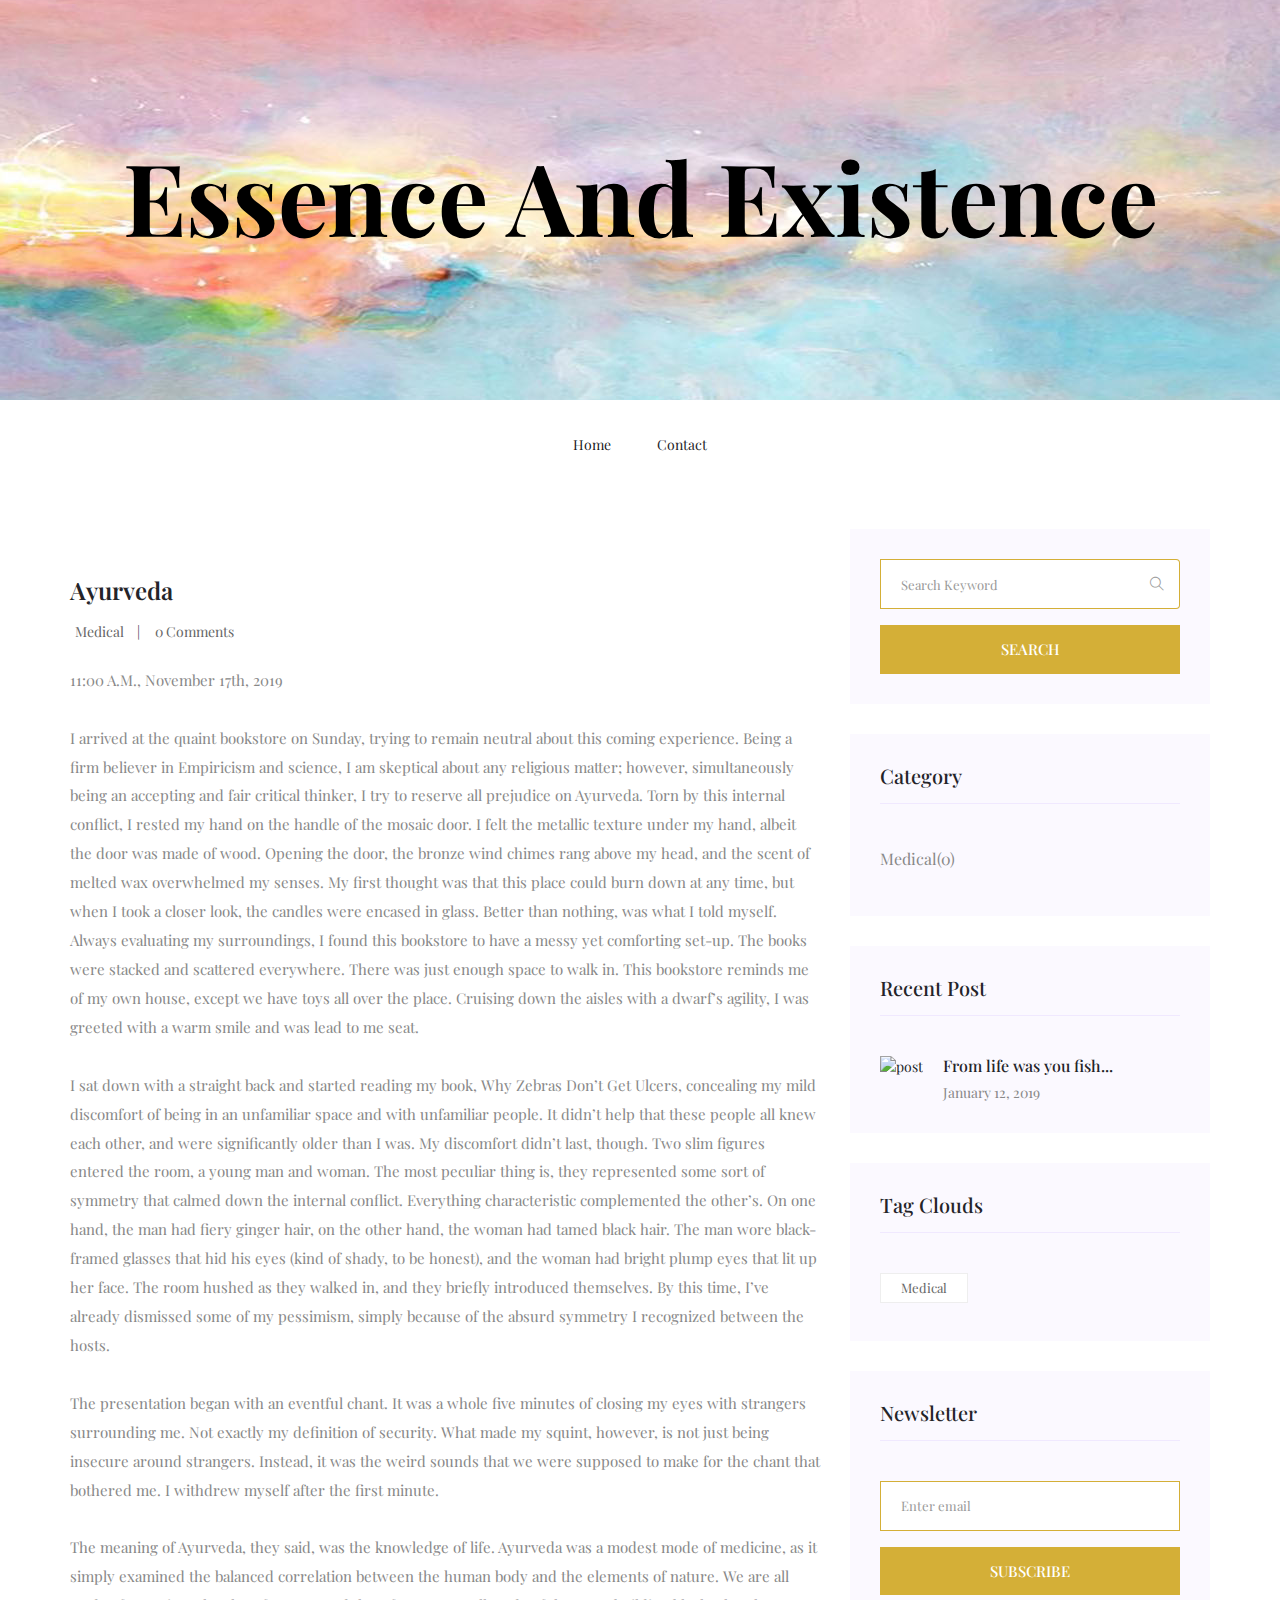
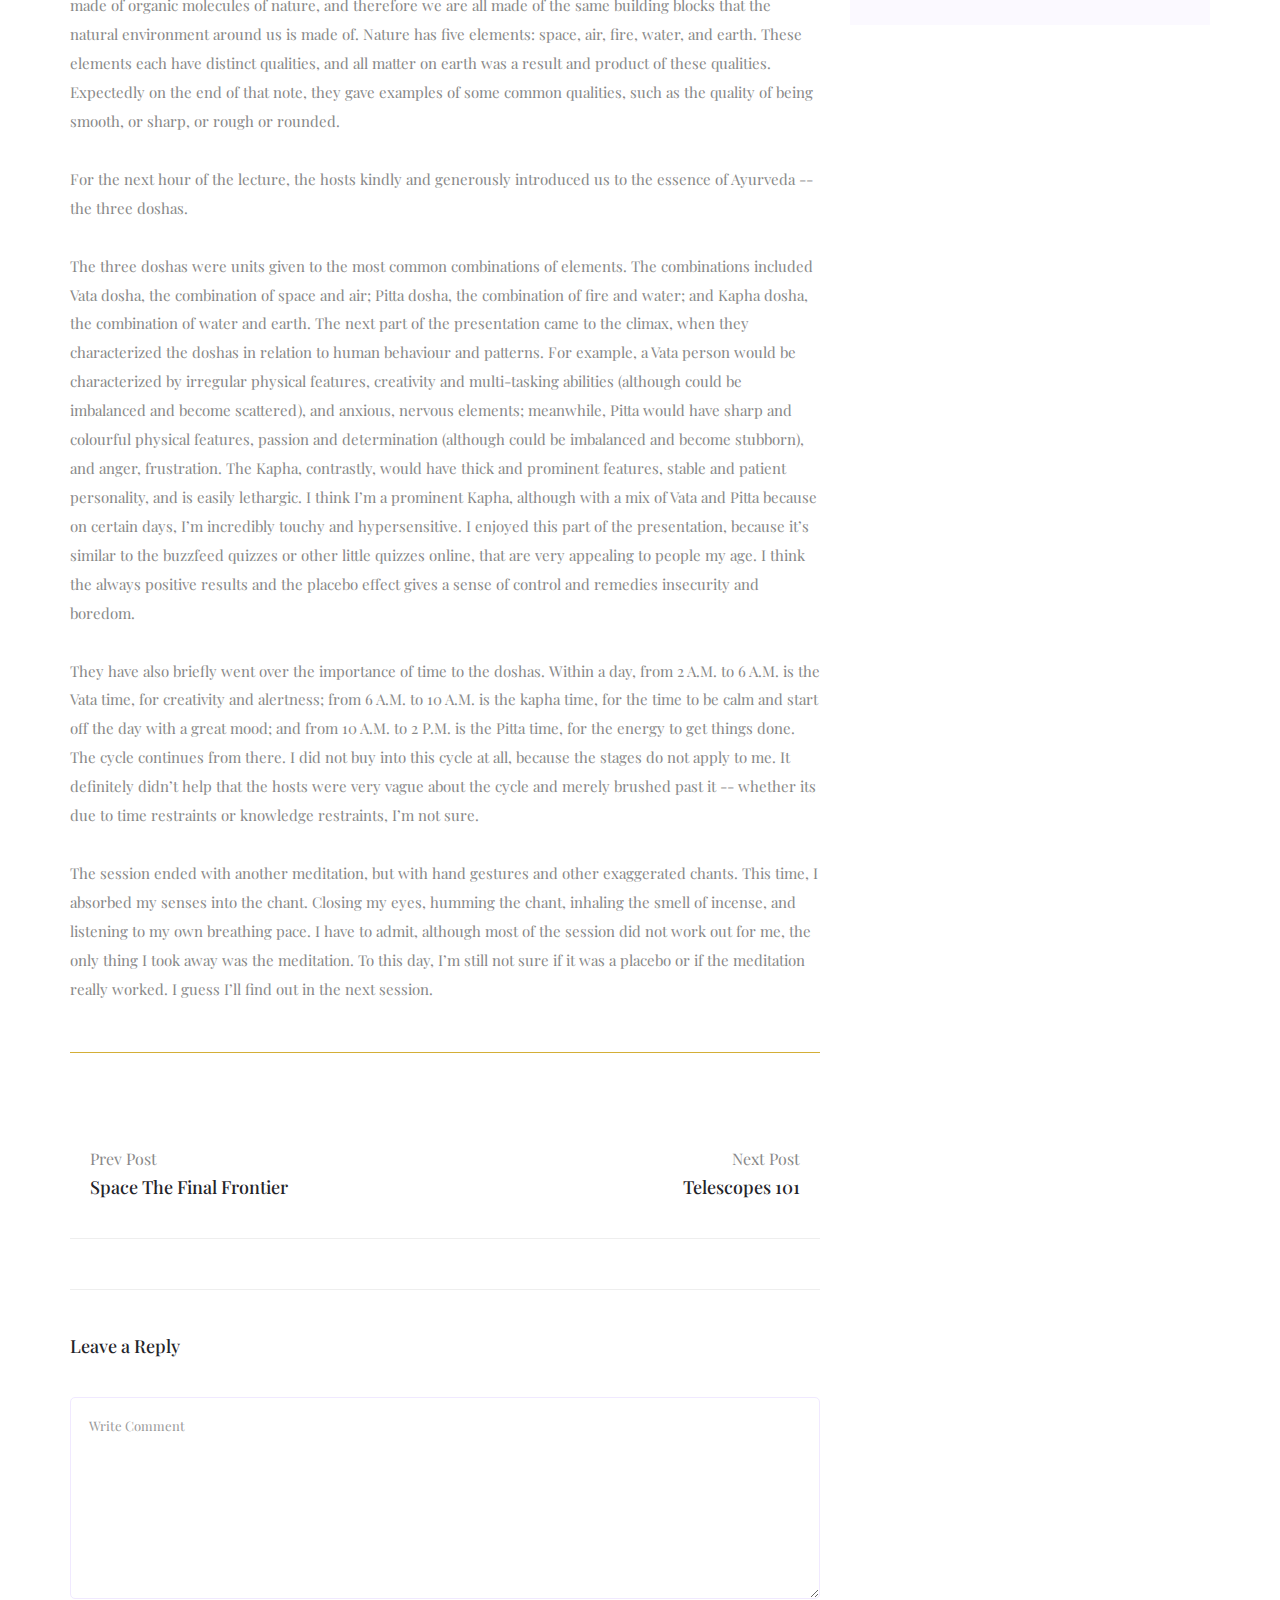
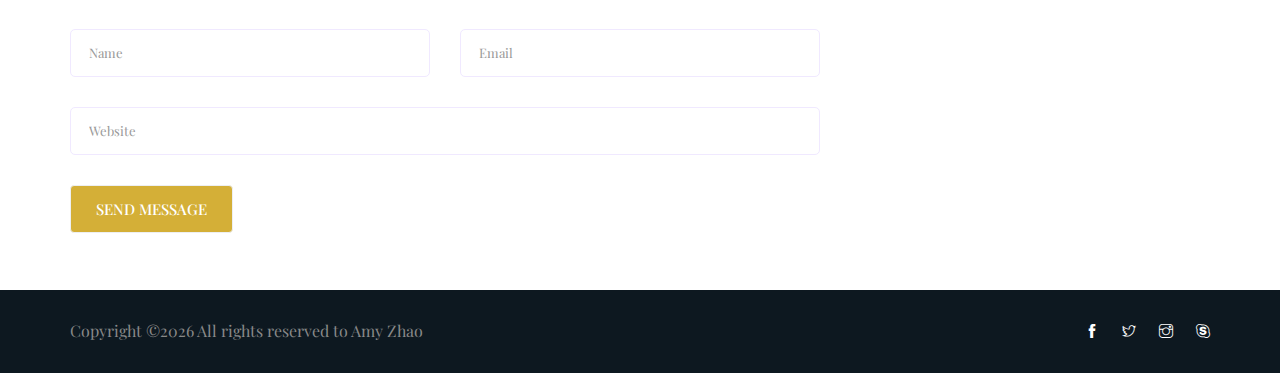
==== Ayurveda.html @ 71b51faa "first commit" ====
<!doctype html>
<html lang="en">

<head>
    <!-- Required meta tags -->
    <meta charset="utf-8">
    <meta name="viewport" content="width=device-width, initial-scale=1, shrink-to-fit=no">
    <title>medical</title>
    <link rel="icon" href="img/favicon.png">
    <!-- Bootstrap CSS -->
    <link rel="stylesheet" href="css/bootstrap.min.css">
    <!-- animate CSS -->
    <link rel="stylesheet" href="css/animate.css">
    <!-- owl carousel CSS -->
    <link rel="stylesheet" href="css/owl.carousel.min.css">
    <!-- themify CSS -->
    <link rel="stylesheet" href="css/themify-icons.css">
    <!-- flaticon CSS -->
    <link rel="stylesheet" href="css/flaticon.css">
    <!-- magnific popup CSS -->
    <link rel="stylesheet" href="css/magnific-popup.css">
    <!-- nice select CSS -->
    <link rel="stylesheet" href="css/nice-select.css">
    <!-- swiper CSS -->
    <link rel="stylesheet" href="css/slick.css">
    <!-- style CSS -->
    <link rel="stylesheet" href="css/style.css">
</head>

<body>


    <!-- breadcrumb start-->
    <section class="breadcrumb_part breadcrumb_bg">
        <div class="container">
            <div class="row">
                <div class="col-lg-12">
                    <div class="breadcrumb_iner">
                        <div class="breadcrumb_iner_item">
                            <h2>Essence and Existence</h2>
                        </div>
                    </div>
                </div>
            </div>
        </div>
    </section>
    <!-- breadcrumb start-->



    <!--::header part start::-->
    <header class="main_menu">
        <div class="container">
            <div class="row align-items-center">
                <div class="col-lg-12">
                    <nav class="navbar navbar-expand-lg navbar-light">


                        <div class="collapse navbar-collapse main-menu-item justify-content-left"
                            id="navbarSupportedContent">

                            <ul class="navbar-nav align-items-center">
                                <li class="nav-item active">
                                    <a class="nav-link" href="index.html">Home</a>
                                </li>


                                <li class="nav-item">
                                    <a class="nav-link" href="contact.html">Contact</a>
                                </li>
                            </ul>
                        </div>

                    </nav>
                </div>
            </div>
        </div>
    </header>
    <!-- Header part end-->

    <!-- breadcrumb start-->
   <!--================Blog Area =================-->
   <section class="blog_area single-post-area section_padding">
      <div class="container">
         <div class="row">
            <div class="col-lg-8 posts-list">
               <div class="single-post">
                  <div class="feature-img">
                     <img class="img-fluid" src="blog1.jpg" alt="">
                  </div>
                  <div class="blog_details">
                     <h2>Ayurveda
                     </h2>
                     <ul class="blog-info-link mt-3 mb-4">
                        <li><a href="#"><i class="far fa-user"></i> Medical </a></li>
                        <li><a href="#"><i class="far fa-comments"></i> 0 Comments</a></li>
                     </ul>
                     <p class="excert">
                       11:00 A.M., November 17th, 2019 <br> <br>

 I arrived at the quaint bookstore on Sunday, trying to remain neutral about this coming experience. Being a firm believer in Empiricism and science, I am skeptical about any religious matter; however, simultaneously being an accepting and fair critical thinker, I try to reserve all prejudice on Ayurveda. Torn by this internal conflict, I rested my hand on the handle of the mosaic door. I felt the metallic texture under my hand, albeit the door was made of wood. Opening the door, the bronze wind chimes rang above my head, and the scent of melted wax overwhelmed my senses. My first thought was that this place could burn down at any time, but when I took a closer look, the candles were encased in glass. Better than nothing, was what I told myself. Always evaluating my surroundings, I found this bookstore to have a messy yet comforting set-up. The books were stacked and scattered everywhere. There was just enough space to walk in. This bookstore reminds me of my own house, except we have toys all over the place. Cruising down the aisles with a dwarf’s agility, I was greeted with a warm smile and was lead to me seat. <br><br>


 I sat down with a straight back and started reading my book, Why Zebras Don’t Get Ulcers, concealing my mild discomfort of being in an unfamiliar space and with unfamiliar people. It didn’t help that these people all knew each other, and were significantly older than I was. My discomfort didn’t last, though. Two slim figures entered the room, a young man and woman. The most peculiar thing is, they represented some sort of symmetry that calmed down the internal conflict. Everything characteristic complemented the other’s. On one hand, the man had fiery ginger hair, on the other hand, the woman had tamed black hair. The man wore black-framed glasses that hid his eyes (kind of shady, to be honest), and the woman had bright plump eyes that lit up her face. The room hushed as they walked in, and they briefly introduced themselves. By this time, I’ve already dismissed some of my pessimism, simply because of the absurd symmetry I recognized between the hosts. <br><br>

 The presentation began with an eventful chant. It was a whole five minutes of closing my eyes with strangers surrounding me. Not exactly my definition of security. What made my squint, however, is not just being insecure around strangers. Instead, it was the weird sounds that we were supposed to make for the chant that bothered me. I withdrew myself after the first minute. <br><br>





 The meaning of Ayurveda, they said, was the knowledge of life. Ayurveda was a modest mode of medicine, as it simply examined the balanced correlation between the human body and the elements of nature. We are all made of organic molecules of nature, and therefore we are all made of the same building blocks that the natural environment around us is made of. Nature has five elements: space, air, fire, water, and earth. These elements each have distinct qualities, and all matter on earth was a result and product of these qualities. Expectedly on the end of that note, they gave examples of some common qualities, such as the quality of being smooth, or sharp, or rough or rounded. <br><br>

 For the next hour of the lecture, the hosts kindly and generously introduced us to the essence of Ayurveda -- the three doshas. <br><br>

 The three doshas were units given to the most common combinations of elements. The combinations included Vata dosha, the combination of space and air; Pitta dosha, the combination of fire and water; and Kapha dosha, the combination of water and earth. The next part of the presentation came to the climax, when they characterized the doshas in relation to human behaviour and patterns. For example, a Vata person would be characterized by irregular physical features, creativity and multi-tasking abilities (although could be imbalanced and become scattered), and anxious, nervous elements; meanwhile, Pitta would have sharp and colourful physical features, passion and determination (although could be imbalanced and become stubborn), and anger, frustration. The Kapha, contrastly, would have thick and prominent features, stable and patient personality, and is easily lethargic. I think I’m a prominent Kapha, although with a mix of Vata and Pitta because on certain days, I’m incredibly touchy and hypersensitive. I enjoyed this part of the presentation, because it’s similar to the buzzfeed quizzes or other little quizzes online, that are very appealing to people my age. I think the always positive results and the placebo effect gives a sense of control and remedies insecurity and boredom. <br><br>

 They have also briefly went over the importance of time to the doshas. Within a day, from 2 A.M. to 6 A.M. is the Vata time, for creativity and alertness; from 6 A.M. to 10 A.M. is the kapha time, for the time to be calm and start off the day with a great mood; and from 10 A.M. to 2 P.M. is the Pitta time, for the energy to get things done. The cycle continues from there. I did not buy into this cycle at all, because the stages do not apply to me. It definitely didn’t help that the hosts were very vague about the cycle and merely brushed past it -- whether its due to time restraints or knowledge restraints, I’m not sure. <br><br>

 The session ended with another meditation, but with hand gestures and other exaggerated chants. This time, I absorbed my senses into the chant. Closing my eyes, humming the chant, inhaling the smell of incense, and listening to my own breathing pace. I have to admit, although most of the session did not work out for me, the only thing I took away was the meditation. To this day, I’m still not sure if it was a placebo or if the meditation really worked. I guess I’ll find out in the next session. <br><br>



                     </p>

                  </div>
               </div>
               <div class="navigation-top">
                  <div class="d-sm-flex justify-content-between text-center">

                     <div class="col-sm-4 text-center my-2 my-sm-0">
                        <!-- <p class="comment-count"><span class="align-middle"><i class="far fa-comment"></i></span> 0 Comments</p> -->
                     </div>
                     <ul class="social-icons">
                        <li><a href="#"><i class="fab fa-facebook-f"></i></a></li>
                        <li><a href="#"><i class="fab fa-twitter"></i></a></li>
                        <li><a href="#"><i class="fab fa-dribbble"></i></a></li>
                        <li><a href="#"><i class="fab fa-behance"></i></a></li>
                     </ul>
                  </div>
                  <div class="navigation-area">
                     <div class="row">
                        <div
                           class="col-lg-6 col-md-6 col-12 nav-left flex-row d-flex justify-content-start align-items-center">
                           <div class="thumb">
                              <a href="#">
                                 <img class="img-fluid" src="img/post/preview.png" alt="">
                              </a>
                           </div>
                           <div class="arrow">
                              <a href="#">
                                 <span class="lnr text-white ti-arrow-left"></span>
                              </a>
                           </div>
                           <div class="detials">
                              <p>Prev Post</p>
                              <a href="#">
                                 <h4>Space The Final Frontier</h4>
                              </a>
                           </div>
                        </div>
                        <div
                           class="col-lg-6 col-md-6 col-12 nav-right flex-row d-flex justify-content-end align-items-center">
                           <div class="detials">
                              <p>Next Post</p>
                              <a href="#">
                                 <h4>Telescopes 101</h4>
                              </a>
                           </div>
                           <div class="arrow">
                              <a href="#">
                                 <span class="lnr text-white ti-arrow-right"></span>
                              </a>
                           </div>
                           <div class="thumb">
                              <a href="#">
                                 <img class="img-fluid" src="img/post/next.png" alt="">
                              </a>
                           </div>
                        </div>
                     </div>
                  </div>
               </div>


               <div class="comment-form">
                  <h4>Leave a Reply</h4>
                  <form class="form-contact comment_form" action="#" id="commentForm">
                     <div class="row">
                        <div class="col-12">
                           <div class="form-group">
                              <textarea class="form-control w-100" name="comment" id="comment" cols="30" rows="9"
                                 placeholder="Write Comment"></textarea>
                           </div>
                        </div>
                        <div class="col-sm-6">
                           <div class="form-group">
                              <input class="form-control" name="name" id="name" type="text" placeholder="Name">
                           </div>
                        </div>
                        <div class="col-sm-6">
                           <div class="form-group">
                              <input class="form-control" name="email" id="email" type="email" placeholder="Email">
                           </div>
                        </div>
                        <div class="col-12">
                           <div class="form-group">
                              <input class="form-control" name="website" id="website" type="text" placeholder="Website">
                           </div>
                        </div>
                     </div>
                     <div class="form-group">
                        <button type="submit" class="button btn_1 button-contactForm">Send Message</button>
                     </div>
                  </form>
               </div>
            </div>
            <div class="col-lg-4">
               <div class="blog_right_sidebar">
                  <aside class="single_sidebar_widget search_widget">
                     <form action="#">
                        <div class="form-group">
                           <div class="input-group mb-3">
                              <input type="text" class="form-control" placeholder='Search Keyword'
                                 onfocus="this.placeholder = ''" onblur="this.placeholder = 'Search Keyword'">
                              <div class="input-group-append">
                                 <button class="btn" type="button"><i class="ti-search"></i></button>
                              </div>
                           </div>
                        </div>
                        <button class="button rounded-0 primary-bg text-white w-100 btn_1" type="submit">Search</button>
                     </form>
                  </aside>
                  <aside class="single_sidebar_widget post_category_widget">
                     <h4 class="widget_title">Category</h4>
                     <ul class="list cat-list">
                        <li>
                           <a href="#" class="d-flex">
                              <p>Medical</p>
                              <p>(0)</p>
                           </a>
                        </li>

                     </ul>
                  </aside>
                  <aside class="single_sidebar_widget popular_post_widget">
                     <h3 class="widget_title">Recent Post</h3>
                     <div class="media post_item">
                        <img src="img/post/post_1.png" alt="post">
                        <div class="media-body">
                           <a href="single-blog.html">
                              <h3>From life was you fish...</h3>
                           </a>
                           <p>January 12, 2019</p>
                        </div>
                     </div>

                  </aside>
                  <aside class="single_sidebar_widget tag_cloud_widget">
                     <h4 class="widget_title">Tag Clouds</h4>
                     <ul class="list">
                        <li>
                           <a href="#">Medical</a>
                        </li>

                     </ul>
                  </aside>

                  <aside class="single_sidebar_widget newsletter_widget">
                     <h4 class="widget_title">Newsletter</h4>
                     <form action="#">
                        <div class="form-group">
                           <input type="email" class="form-control" onfocus="this.placeholder = ''"
                              onblur="this.placeholder = 'Enter email'" placeholder='Enter email' required>
                        </div>
                        <button class="button rounded-0 primary-bg text-white w-100 btn_1"
                           type="submit">Subscribe</button>
                     </form>
                  </aside>
               </div>
            </div>
         </div>
      </div>
   </section>
   <!--================Blog Area end =================-->

   <!-- footer part start-->
   <footer class="footer-area">


     <div class="copyright_part">
       <div class="container">
         <div class="row align-items-center">
           <p class="footer-text m-0 col-lg-8 col-md-12"><!-- Link back to Colorlib can't be removed. Template is licensed under CC BY 3.0. -->
 Copyright &copy;<script>document.write(new Date().getFullYear());</script> All rights reserved to Amy Zhao
 <!-- Link back to Colorlib can't be removed. Template is licensed under CC BY 3.0. -->
 </p>
           <div class="col-lg-4 col-md-12 text-center text-lg-right footer-social">
             <a href="#"><i class="ti-facebook"></i></a>
             <a href="#"> <i class="ti-twitter"></i> </a>
             <a href="#"><i class="ti-instagram"></i></a>
             <a href="#"><i class="ti-skype"></i></a>
           </div>
         </div>
       </div>
     </div>
   </footer>

     <!-- footer part end-->

     <!-- jquery plugins here-->

     <script src="js/jquery-1.12.1.min.js"></script>
     <!-- popper js -->
     <script src="js/popper.min.js"></script>
     <!-- bootstrap js -->
     <script src="js/bootstrap.min.js"></script>
     <!-- owl carousel js -->
     <script src="js/owl.carousel.min.js"></script>
     <script src="js/jquery.nice-select.min.js"></script>
     <!-- contact js -->
     <script src="js/jquery.ajaxchimp.min.js"></script>
     <script src="js/jquery.form.js"></script>
     <script src="js/jquery.validate.min.js"></script>
     <script src="js/mail-script.js"></script>
     <script src="js/contact.js"></script>
     <!-- custom js -->
     <script src="js/custom.js"></script>
 </body>

 </html>
---- css/themify-icons.css ----
@font-face {
	font-family: 'themify';
	src:url('../fonts/themify.eot?-fvbane');
	src:url('../fonts/themify.eot?#iefix-fvbane') format('embedded-opentype'),
		url('../fonts/themify.woff?-fvbane') format('woff'),
		url('../fonts/themify.ttf?-fvbane') format('truetype'),
		url('../fonts/themify.svg?-fvbane#themify') format('svg');
	font-weight: normal;
	font-style: normal;
}

[class^="ti-"], [class*=" ti-"] {
	font-family: 'themify';
	speak: none;
	font-style: normal;
	font-weight: normal;
	font-variant: normal;
	text-transform: none;
	line-height: 1;

	/* Better Font Rendering =========== */
	-webkit-font-smoothing: antialiased;
	-moz-osx-font-smoothing: grayscale;
}

.ti-wand:before {
	content: "\e600";
}
.ti-volume:before {
	content: "\e601";
}
.ti-user:before {
	content: "\e602";
}
.ti-unlock:before {
	content: "\e603";
}
.ti-unlink:before {
	content: "\e604";
}
.ti-trash:before {
	content: "\e605";
}
.ti-thought:before {
	content: "\e606";
}
.ti-target:before {
	content: "\e607";
}
.ti-tag:before {
	content: "\e608";
}
.ti-tablet:before {
	content: "\e609";
}
.ti-star:before {
	content: "\e60a";
}
.ti-spray:before {
	content: "\e60b";
}
.ti-signal:before {
	content: "\e60c";
}
.ti-shopping-cart:before {
	content: "\e60d";
}
.ti-shopping-cart-full:before {
	content: "\e60e";
}
.ti-settings:before {
	content: "\e60f";
}
.ti-search:before {
	content: "\e610";
}
.ti-zoom-in:before {
	content: "\e611";
}
.ti-zoom-out:before {
	content: "\e612";
}
.ti-cut:before {
	content: "\e613";
}
.ti-ruler:before {
	content: "\e614";
}
.ti-ruler-pencil:before {
	content: "\e615";
}
.ti-ruler-alt:before {
	content: "\e616";
}
.ti-bookmark:before {
	content: "\e617";
}
.ti-bookmark-alt:before {
	content: "\e618";
}
.ti-reload:before {
	content: "\e619";
}
.ti-plus:before {
	content: "\e61a";
}
.ti-pin:before {
	content: "\e61b";
}
.ti-pencil:before {
	content: "\e61c";
}
.ti-pencil-alt:before {
	content: "\e61d";
}
.ti-paint-roller:before {
	content: "\e61e";
}
.ti-paint-bucket:before {
	content: "\e61f";
}
.ti-na:before {
	content: "\e620";
}
.ti-mobile:before {
	content: "\e621";
}
.ti-minus:before {
	content: "\e622";
}
.ti-medall:before {
	content: "\e623";
}
.ti-medall-alt:before {
	content: "\e624";
}
.ti-marker:before {
	content: "\e625";
}
.ti-marker-alt:before {
	content: "\e626";
}
.ti-arrow-up:before {
	content: "\e627";
}
.ti-arrow-right:before {
	content: "\e628";
}
.ti-arrow-left:before {
	content: "\e629";
}
.ti-arrow-down:before {
	content: "\e62a";
}
.ti-lock:before {
	content: "\e62b";
}
.ti-location-arrow:before {
	content: "\e62c";
}
.ti-link:before {
	content: "\e62d";
}
.ti-layout:before {
	content: "\e62e";
}
.ti-layers:before {
	content: "\e62f";
}
.ti-layers-alt:before {
	content: "\e630";
}
.ti-key:before {
	content: "\e631";
}
.ti-import:before {
	content: "\e632";
}
.ti-image:before {
	content: "\e633";
}
.ti-heart:before {
	content: "\e634";
}
.ti-heart-broken:before {
	content: "\e635";
}
.ti-hand-stop:before {
	content: "\e636";
}
.ti-hand-open:before {
	content: "\e637";
}
.ti-hand-drag:before {
	content: "\e638";
}
.ti-folder:before {
	content: "\e639";
}
.ti-flag:before {
	content: "\e63a";
}
.ti-flag-alt:before {
	content: "\e63b";
}
.ti-flag-alt-2:before {
	content: "\e63c";
}
.ti-eye:before {
	content: "\e63d";
}
.ti-export:before {
	content: "\e63e";
}
.ti-exchange-vertical:before {
	content: "\e63f";
}
.ti-desktop:before {
	content: "\e640";
}
.ti-cup:before {
	content: "\e641";
}
.ti-crown:before {
	content: "\e642";
}
.ti-comments:before {
	content: "\e643";
}
.ti-comment:before {
	content: "\e644";
}
.ti-comment-alt:before {
	content: "\e645";
}
.ti-close:before {
	content: "\e646";
}
.ti-clip:before {
	content: "\e647";
}
.ti-angle-up:before {
	content: "\e648";
}
.ti-angle-right:before {
	content: "\e649";
}
.ti-angle-left:before {
	content: "\e64a";
}
.ti-angle-down:before {
	content: "\e64b";
}
.ti-check:before {
	content: "\e64c";
}
.ti-check-box:before {
	content: "\e64d";
}
.ti-camera:before {
	content: "\e64e";
}
.ti-announcement:before {
	content: "\e64f";
}
.ti-brush:before {
	content: "\e650";
}
.ti-briefcase:before {
	content: "\e651";
}
.ti-bolt:before {
	content: "\e652";
}
.ti-bolt-alt:before {
	content: "\e653";
}
.ti-blackboard:before {
	content: "\e654";
}
.ti-bag:before {
	content: "\e655";
}
.ti-move:before {
	content: "\e656";
}
.ti-arrows-vertical:before {
	content: "\e657";
}
.ti-arrows-horizontal:before {
	content: "\e658";
}
.ti-fullscreen:before {
	content: "\e659";
}
.ti-arrow-top-right:before {
	content: "\e65a";
}
.ti-arrow-top-left:before {
	content: "\e65b";
}
.ti-arrow-circle-up:before {
	content: "\e65c";
}
.ti-arrow-circle-right:before {
	content: "\e65d";
}
.ti-arrow-circle-left:before {
	content: "\e65e";
}
.ti-arrow-circle-down:before {
	content: "\e65f";
}
.ti-angle-double-up:before {
	content: "\e660";
}
.ti-angle-double-right:before {
	content: "\e661";
}
.ti-angle-double-left:before {
	content: "\e662";
}
.ti-angle-double-down:before {
	content: "\e663";
}
.ti-zip:before {
	content: "\e664";
}
.ti-world:before {
	content: "\e665";
}
.ti-wheelchair:before {
	content: "\e666";
}
.ti-view-list:before {
	content: "\e667";
}
.ti-view-list-alt:before {
	content: "\e668";
}
.ti-view-grid:before {
	content: "\e669";
}
.ti-uppercase:before {
	content: "\e66a";
}
.ti-upload:before {
	content: "\e66b";
}
.ti-underline:before {
	content: "\e66c";
}
.ti-truck:before {
	content: "\e66d";
}
.ti-timer:before {
	content: "\e66e";
}
.ti-ticket:before {
	content: "\e66f";
}
.ti-thumb-up:before {
	content: "\e670";
}
.ti-thumb-down:before {
	content: "\e671";
}
.ti-text:before {
	content: "\e672";
}
.ti-stats-up:before {
	content: "\e673";
}
.ti-stats-down:before {
	content: "\e674";
}
.ti-split-v:before {
	content: "\e675";
}
.ti-split-h:before {
	content: "\e676";
}
.ti-smallcap:before {
	content: "\e677";
}
.ti-shine:before {
	content: "\e678";
}
.ti-shift-right:before {
	content: "\e679";
}
.ti-shift-left:before {
	content: "\e67a";
}
.ti-shield:before {
	content: "\e67b";
}
.ti-notepad:before {
	content: "\e67c";
}
.ti-server:before {
	content: "\e67d";
}
.ti-quote-right:before {
	content: "\e67e";
}
.ti-quote-left:before {
	content: "\e67f";
}
.ti-pulse:before {
	content: "\e680";
}
.ti-printer:before {
	content: "\e681";
}
.ti-power-off:before {
	content: "\e682";
}
.ti-plug:before {
	content: "\e683";
}
.ti-pie-chart:before {
	content: "\e684";
}
.ti-paragraph:before {
	content: "\e685";
}
.ti-panel:before {
	content: "\e686";
}
.ti-package:before {
	content: "\e687";
}
.ti-music:before {
	content: "\e688";
}
.ti-music-alt:before {
	content: "\e689";
}
.ti-mouse:before {
	content: "\e68a";
}
.ti-mouse-alt:before {
	content: "\e68b";
}
.ti-money:before {
	content: "\e68c";
}
.ti-microphone:before {
	content: "\e68d";
}
.ti-menu:before {
	content: "\e68e";
}
.ti-menu-alt:before {
	content: "\e68f";
}
.ti-map:before {
	content: "\e690";
}
.ti-map-alt:before {
	content: "\e691";
}
.ti-loop:before {
	content: "\e692";
}
.ti-location-pin:before {
	content: "\e693";
}
.ti-list:before {
	content: "\e694";
}
.ti-light-bulb:before {
	content: "\e695";
}
.ti-Italic:before {
	content: "\e696";
}
.ti-info:before {
	content: "\e697";
}
.ti-infinite:before {
	content: "\e698";
}
.ti-id-badge:before {
	content: "\e699";
}
.ti-hummer:before {
	content: "\e69a";
}
.ti-home:before {
	content: "\e69b";
}
.ti-help:before {
	content: "\e69c";
}
.ti-headphone:before {
	content: "\e69d";
}
.ti-harddrives:before {
	content: "\e69e";
}
.ti-harddrive:before {
	content: "\e69f";
}
.ti-gift:before {
	content: "\e6a0";
}
.ti-game:before {
	content: "\e6a1";
}
.ti-filter:before {
	content: "\e6a2";
}
.ti-files:before {
	content: "\e6a3";
}
.ti-file:before {
	content: "\e6a4";
}
.ti-eraser:before {
	content: "\e6a5";
}
.ti-envelope:before {
	content: "\e6a6";
}
.ti-download:before {
	content: "\e6a7";
}
.ti-direction:before {
	content: "\e6a8";
}
.ti-direction-alt:before {
	content: "\e6a9";
}
.ti-dashboard:before {
	content: "\e6aa";
}
.ti-control-stop:before {
	content: "\e6ab";
}
.ti-control-shuffle:before {
	content: "\e6ac";
}
.ti-control-play:before {
	content: "\e6ad";
}
.ti-control-pause:before {
	content: "\e6ae";
}
.ti-control-forward:before {
	content: "\e6af";
}
.ti-control-backward:before {
	content: "\e6b0";
}
.ti-cloud:before {
	content: "\e6b1";
}
.ti-cloud-up:before {
	content: "\e6b2";
}
.ti-cloud-down:before {
	content: "\e6b3";
}
.ti-clipboard:before {
	content: "\e6b4";
}
.ti-car:before {
	content: "\e6b5";
}
.ti-calendar:before {
	content: "\e6b6";
}
.ti-book:before {
	content: "\e6b7";
}
.ti-bell:before {
	content: "\e6b8";
}
.ti-basketball:before {
	content: "\e6b9";
}
.ti-bar-chart:before {
	content: "\e6ba";
}
.ti-bar-chart-alt:before {
	content: "\e6bb";
}
.ti-back-right:before {
	content: "\e6bc";
}
.ti-back-left:before {
	content: "\e6bd";
}
.ti-arrows-corner:before {
	content: "\e6be";
}
.ti-archive:before {
	content: "\e6bf";
}
.ti-anchor:before {
	content: "\e6c0";
}
.ti-align-right:before {
	content: "\e6c1";
}
.ti-align-left:before {
	content: "\e6c2";
}
.ti-align-justify:before {
	content: "\e6c3";
}
.ti-align-center:before {
	content: "\e6c4";
}
.ti-alert:before {
	content: "\e6c5";
}
.ti-alarm-clock:before {
	content: "\e6c6";
}
.ti-agenda:before {
	content: "\e6c7";
}
.ti-write:before {
	content: "\e6c8";
}
.ti-window:before {
	content: "\e6c9";
}
.ti-widgetized:before {
	content: "\e6ca";
}
.ti-widget:before {
	content: "\e6cb";
}
.ti-widget-alt:before {
	content: "\e6cc";
}
.ti-wallet:before {
	content: "\e6cd";
}
.ti-video-clapper:before {
	content: "\e6ce";
}
.ti-video-camera:before {
	content: "\e6cf";
}
.ti-vector:before {
	content: "\e6d0";
}
.ti-themify-logo:before {
	content: "\e6d1";
}
.ti-themify-favicon:before {
	content: "\e6d2";
}
.ti-themify-favicon-alt:before {
	content: "\e6d3";
}
.ti-support:before {
	content: "\e6d4";
}
.ti-stamp:before {
	content: "\e6d5";
}
.ti-split-v-alt:before {
	content: "\e6d6";
}
.ti-slice:before {
	content: "\e6d7";
}
.ti-shortcode:before {
	content: "\e6d8";
}
.ti-shift-right-alt:before {
	content: "\e6d9";
}
.ti-shift-left-alt:before {
	content: "\e6da";
}
.ti-ruler-alt-2:before {
	content: "\e6db";
}
.ti-receipt:before {
	content: "\e6dc";
}
.ti-pin2:before {
	content: "\e6dd";
}
.ti-pin-alt:before {
	content: "\e6de";
}
.ti-pencil-alt2:before {
	content: "\e6df";
}
.ti-palette:before {
	content: "\e6e0";
}
.ti-more:before {
	content: "\e6e1";
}
.ti-more-alt:before {
	content: "\e6e2";
}
.ti-microphone-alt:before {
	content: "\e6e3";
}
.ti-magnet:before {
	content: "\e6e4";
}
.ti-line-double:before {
	content: "\e6e5";
}
.ti-line-dotted:before {
	content: "\e6e6";
}
.ti-line-dashed:before {
	content: "\e6e7";
}
.ti-layout-width-full:before {
	content: "\e6e8";
}
.ti-layout-width-default:before {
	content: "\e6e9";
}
.ti-layout-width-default-alt:before {
	content: "\e6ea";
}
.ti-layout-tab:before {
	content: "\e6eb";
}
.ti-layout-tab-window:before {
	content: "\e6ec";
}
.ti-layout-tab-v:before {
	content: "\e6ed";
}
.ti-layout-tab-min:before {
	content: "\e6ee";
}
.ti-layout-slider:before {
	content: "\e6ef";
}
.ti-layout-slider-alt:before {
	content: "\e6f0";
}
.ti-layout-sidebar-right:before {
	content: "\e6f1";
}
.ti-layout-sidebar-none:before {
	content: "\e6f2";
}
.ti-layout-sidebar-left:before {
	content: "\e6f3";
}
.ti-layout-placeholder:before {
	content: "\e6f4";
}
.ti-layout-menu:before {
	content: "\e6f5";
}
.ti-layout-menu-v:before {
	content: "\e6f6";
}
.ti-layout-menu-separated:before {
	content: "\e6f7";
}
.ti-layout-menu-full:before {
	content: "\e6f8";
}
.ti-layout-media-right-alt:before {
	content: "\e6f9";
}
.ti-layout-media-right:before {
	content: "\e6fa";
}
.ti-layout-media-overlay:before {
	content: "\e6fb";
}
.ti-layout-media-overlay-alt:before {
	content: "\e6fc";
}
.ti-layout-media-overlay-alt-2:before {
	content: "\e6fd";
}
.ti-layout-media-left-alt:before {
	content: "\e6fe";
}
.ti-layout-media-left:before {
	content: "\e6ff";
}
.ti-layout-media-center-alt:before {
	content: "\e700";
}
.ti-layout-media-center:before {
	content: "\e701";
}
.ti-layout-list-thumb:before {
	content: "\e702";
}
.ti-layout-list-thumb-alt:before {
	content: "\e703";
}
.ti-layout-list-post:before {
	content: "\e704";
}
.ti-layout-list-large-image:before {
	content: "\e705";
}
.ti-layout-line-solid:before {
	content: "\e706";
}
.ti-layout-grid4:before {
	content: "\e707";
}
.ti-layout-grid3:before {
	content: "\e708";
}
.ti-layout-grid2:before {
	content: "\e709";
}
.ti-layout-grid2-thumb:before {
	content: "\e70a";
}
.ti-layout-cta-right:before {
	content: "\e70b";
}
.ti-layout-cta-left:before {
	content: "\e70c";
}
.ti-layout-cta-center:before {
	content: "\e70d";
}
.ti-layout-cta-btn-right:before {
	content: "\e70e";
}
.ti-layout-cta-btn-left:before {
	content: "\e70f";
}
.ti-layout-column4:before {
	content: "\e710";
}
.ti-layout-column3:before {
	content: "\e711";
}
.ti-layout-column2:before {
	content: "\e712";
}
.ti-layout-accordion-separated:before {
	content: "\e713";
}
.ti-layout-accordion-merged:before {
	content: "\e714";
}
.ti-layout-accordion-list:before {
	content: "\e715";
}
.ti-ink-pen:before {
	content: "\e716";
}
.ti-info-alt:before {
	content: "\e717";
}
.ti-help-alt:before {
	content: "\e718";
}
.ti-headphone-alt:before {
	content: "\e719";
}
.ti-hand-point-up:before {
	content: "\e71a";
}
.ti-hand-point-right:before {
	content: "\e71b";
}
.ti-hand-point-left:before {
	content: "\e71c";
}
.ti-hand-point-down:before {
	content: "\e71d";
}
.ti-gallery:before {
	content: "\e71e";
}
.ti-face-smile:before {
	content: "\e71f";
}
.ti-face-sad:before {
	content: "\e720";
}
.ti-credit-card:before {
	content: "\e721";
}
.ti-control-skip-forward:before {
	content: "\e722";
}
.ti-control-skip-backward:before {
	content: "\e723";
}
.ti-control-record:before {
	content: "\e724";
}
.ti-control-eject:before {
	content: "\e725";
}
.ti-comments-smiley:before {
	content: "\e726";
}
.ti-brush-alt:before {
	content: "\e727";
}
.ti-youtube:before {
	content: "\e728";
}
.ti-vimeo:before {
	content: "\e729";
}
.ti-twitter:before {
	content: "\e72a";
}
.ti-time:before {
	content: "\e72b";
}
.ti-tumblr:before {
	content: "\e72c";
}
.ti-skype:before {
	content: "\e72d";
}
.ti-share:before {
	content: "\e72e";
}
.ti-share-alt:before {
	content: "\e72f";
}
.ti-rocket:before {
	content: "\e730";
}
.ti-pinterest:before {
	content: "\e731";
}
.ti-new-window:before {
	content: "\e732";
}
.ti-microsoft:before {
	content: "\e733";
}
.ti-list-ol:before {
	content: "\e734";
}
.ti-linkedin:before {
	content: "\e735";
}
.ti-layout-sidebar-2:before {
	content: "\e736";
}
.ti-layout-grid4-alt:before {
	content: "\e737";
}
.ti-layout-grid3-alt:before {
	content: "\e738";
}
.ti-layout-grid2-alt:before {
	content: "\e739";
}
.ti-layout-column4-alt:before {
	content: "\e73a";
}
.ti-layout-column3-alt:before {
	content: "\e73b";
}
.ti-layout-column2-alt:before {
	content: "\e73c";
}
.ti-instagram:before {
	content: "\e73d";
}
.ti-google:before {
	content: "\e73e";
}
.ti-github:before {
	content: "\e73f";
}
.ti-flickr:before {
	content: "\e740";
}
.ti-facebook:before {
	content: "\e741";
}
.ti-dropbox:before {
	content: "\e742";
}
.ti-dribbble:before {
	content: "\e743";
}
.ti-apple:before {
	content: "\e744";
}
.ti-android:before {
	content: "\e745";
}
.ti-save:before {
	content: "\e746";
}
.ti-save-alt:before {
	content: "\e747";
}
.ti-yahoo:before {
	content: "\e748";
}
.ti-wordpress:before {
	content: "\e749";
}
.ti-vimeo-alt:before {
	content: "\e74a";
}
.ti-twitter-alt:before {
	content: "\e74b";
}
.ti-tumblr-alt:before {
	content: "\e74c";
}
.ti-trello:before {
	content: "\e74d";
}
.ti-stack-overflow:before {
	content: "\e74e";
}
.ti-soundcloud:before {
	content: "\e74f";
}
.ti-sharethis:before {
	content: "\e750";
}
.ti-sharethis-alt:before {
	content: "\e751";
}
.ti-reddit:before {
	content: "\e752";
}
.ti-pinterest-alt:before {
	content: "\e753";
}
.ti-microsoft-alt:before {
	content: "\e754";
}
.ti-linux:before {
	content: "\e755";
}
.ti-jsfiddle:before {
	content: "\e756";
}
.ti-joomla:before {
	content: "\e757";
}
.ti-html5:before {
	content: "\e758";
}
.ti-flickr-alt:before {
	content: "\e759";
}
.ti-email:before {
	content: "\e75a";
}
.ti-drupal:before {
	content: "\e75b";
}
.ti-dropbox-alt:before {
	content: "\e75c";
}
.ti-css3:before {
	content: "\e75d";
}
.ti-rss:before {
	content: "\e75e";
}
.ti-rss-alt:before {
	content: "\e75f";
}
---- css/flaticon.css ----
/*
  	Flaticon icon font: Flaticon
  	Creation date: 09/04/2019 10:10
  	*/

@font-face {
  font-family: "Flaticon";
  src: url("../fonts/Flaticon.eot");
  src: url("../fonts/Flaticon.eot?#iefix") format("embedded-opentype"),
       url("../fonts/Flaticon.woff2") format("woff2"),
       url("../fonts/Flaticon.woff") format("woff"),
       url("../fonts/Flaticon.ttf") format("truetype"),
       url("../fonts/Flaticon.svg#Flaticon") format("svg");
  font-weight: normal;
  font-style: normal;
}

@media screen and (-webkit-min-device-pixel-ratio:0) {
  @font-face {
    font-family: "Flaticon";
    src: url("./Flaticon.svg#Flaticon") format("svg");
  }
}

[class^="flaticon-"]:before, [class*=" flaticon-"]:before,
[class^="flaticon-"]:after, [class*=" flaticon-"]:after {   
  font-family: Flaticon;
        font-size: 30px;
       font-style: normal;
       color: #fff;
}

.flaticon-growth:before { content: "\f100"; }
.flaticon-wallet:before { content: "\f101"; }
---- css/nice-select.css ----
.nice-select {
  -webkit-tap-highlight-color: transparent;
  background-color: #fff;
  border-radius: 5px;
  border: solid 1px #e8e8e8;
  box-sizing: border-box;
  clear: both;
  cursor: pointer;
  display: block;
  float: left;
  font-family: inherit;
  font-size: 14px;
  font-weight: normal;
  height: 42px;
  line-height: 40px;
  outline: none;
  padding-left: 18px;
  padding-right: 30px;
  position: relative;
  text-align: left !important;
  -webkit-transition: all 0.2s ease-in-out;
  transition: all 0.2s ease-in-out;
  -webkit-user-select: none;
     -moz-user-select: none;
      -ms-user-select: none;
          user-select: none;
  white-space: nowrap;
  width: auto; }
  .nice-select:hover {
    border-color: #dbdbdb; }
  .nice-select:active, .nice-select.open, .nice-select:focus {
    border-color: #999; }
  .nice-select:after {
    border-bottom: 2px solid #999;
    border-right: 2px solid #999;
    content: '';
    display: block;
    height: 10px;
    margin-top: -4px;
    pointer-events: none;
    position: absolute;
    right: 12px;
    top: 50%;
    -webkit-transform-origin: 66% 66%;
        -ms-transform-origin: 66% 66%;
            transform-origin: 66% 66%;
    -webkit-transform: rotate(45deg);
        -ms-transform: rotate(45deg);
            transform: rotate(45deg);
    -webkit-transition: all 0.15s ease-in-out;
    transition: all 0.15s ease-in-out;
    width: 10px; }
  .nice-select.open:after {
    -webkit-transform: rotate(-135deg);
        -ms-transform: rotate(-135deg);
            transform: rotate(-135deg); }
  .nice-select.open .list {
    opacity: 1;
    pointer-events: auto;
    -webkit-transform: scale(1) translateY(0);
        -ms-transform: scale(1) translateY(0);
            transform: scale(1) translateY(0); }
  .nice-select.disabled {
    border-color: #ededed;
    color: #999;
    pointer-events: none; }
    .nice-select.disabled:after {
      border-color: #cccccc; }
  .nice-select.wide {
    width: 100%; }
    .nice-select.wide .list {
      left: 0 !important;
      right: 0 !important; }
  .nice-select.right {
    float: right; }
    .nice-select.right .list {
      left: auto;
      right: 0; }
  .nice-select.small {
    font-size: 12px;
    height: 36px;
    line-height: 34px; }
    .nice-select.small:after {
      height: 4px;
      width: 4px; }
    .nice-select.small .option {
      line-height: 34px;
      min-height: 34px; }
  .nice-select .list {
    background-color: #fff;
    border-radius: 5px;
    box-shadow: 0 0 0 1px rgba(68, 68, 68, 0.11);
    box-sizing: border-box;
    margin-top: 4px;
    opacity: 0;
    overflow: hidden;
    padding: 0;
    pointer-events: none;
    position: absolute;
    top: 100%;
    left: 0;
    -webkit-transform-origin: 50% 0;
        -ms-transform-origin: 50% 0;
            transform-origin: 50% 0;
    -webkit-transform: scale(0.75) translateY(-21px);
        -ms-transform: scale(0.75) translateY(-21px);
            transform: scale(0.75) translateY(-21px);
    -webkit-transition: all 0.2s cubic-bezier(0.5, 0, 0, 1.25), opacity 0.15s ease-out;
    transition: all 0.2s cubic-bezier(0.5, 0, 0, 1.25), opacity 0.15s ease-out;
    z-index: 9; }
    .nice-select .list:hover .option:not(:hover) {
      background-color: transparent !important; }
  .nice-select .option {
    cursor: pointer;
    font-weight: 400;
    line-height: 40px;
    list-style: none;
    min-height: 40px;
    outline: none;
    padding-left: 18px;
    padding-right: 29px;
    text-align: left;
    -webkit-transition: all 0.2s;
    transition: all 0.2s; }
    .nice-select .option:hover, .nice-select .option.focus, .nice-select .option.selected.focus {
      background-color: #f6f6f6; }
    .nice-select .option.selected {
      font-weight: bold; }
    .nice-select .option.disabled {
      background-color: transparent;
      color: #999;
      cursor: default; }

.no-csspointerevents .nice-select .list {
  display: none; }

.no-csspointerevents .nice-select.open .list {
  display: block; }
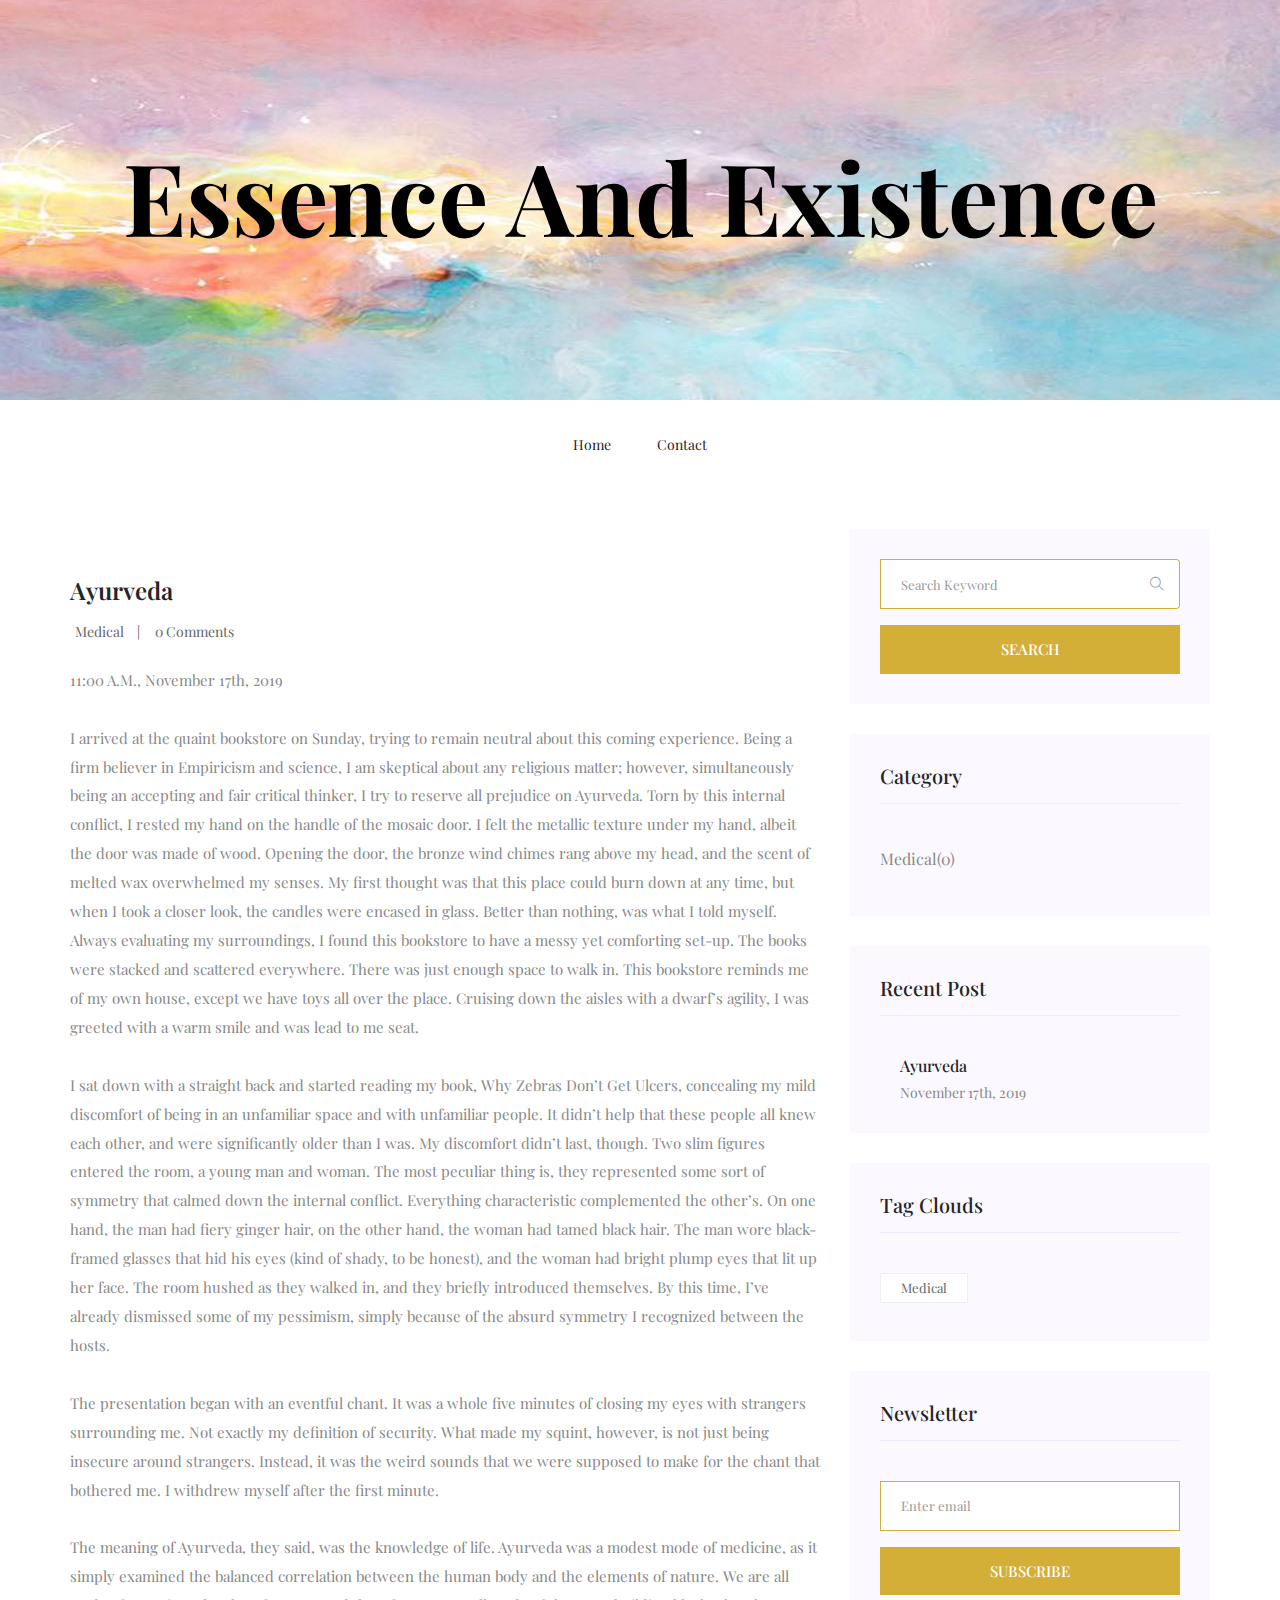
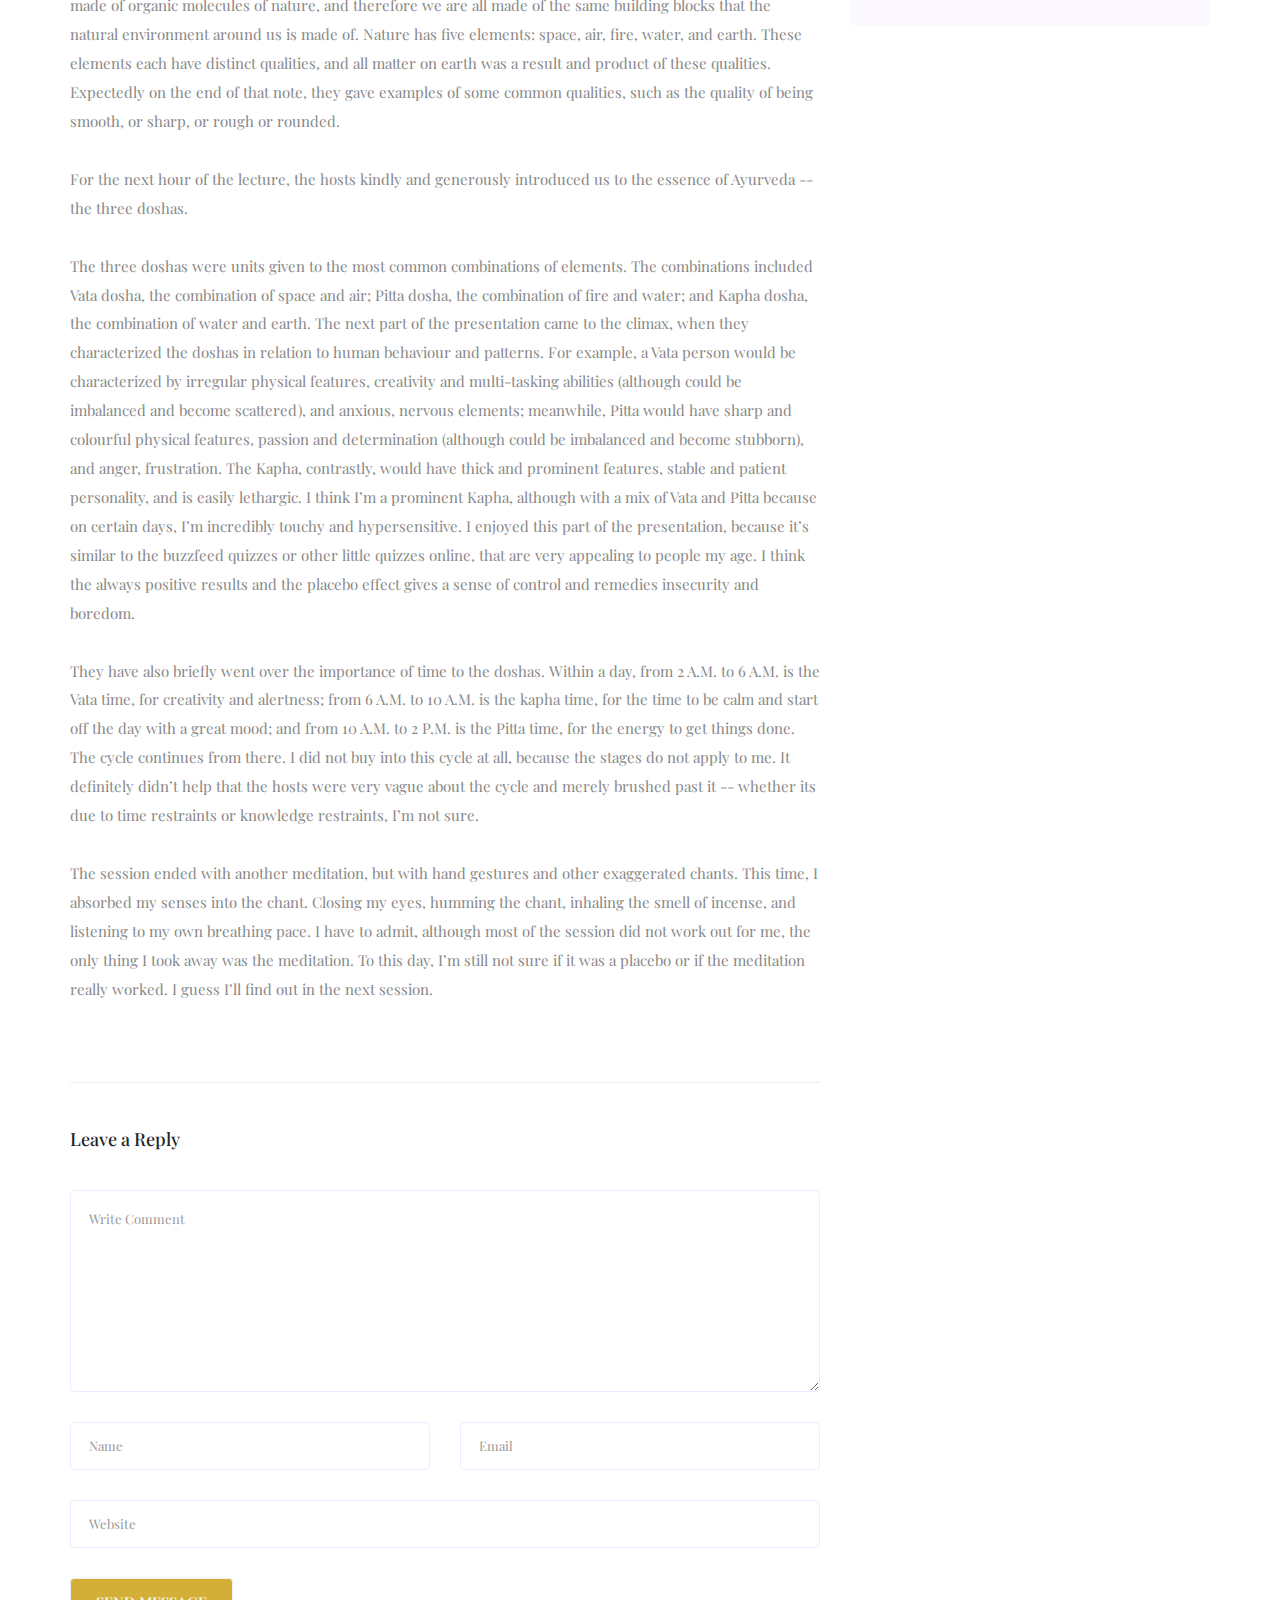
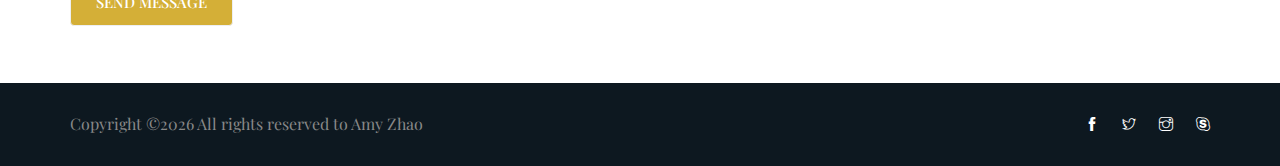
==== commit e73d7351: "Take 2" ====
--- a/Ayurveda.html
+++ b/Ayurveda.html
@@ -125,62 +125,7 @@
 
                   </div>
                </div>
-               <div class="navigation-top">
-                  <div class="d-sm-flex justify-content-between text-center">
-
-                     <div class="col-sm-4 text-center my-2 my-sm-0">
-                        <!-- <p class="comment-count"><span class="align-middle"><i class="far fa-comment"></i></span> 0 Comments</p> -->
-                     </div>
-                     <ul class="social-icons">
-                        <li><a href="#"><i class="fab fa-facebook-f"></i></a></li>
-                        <li><a href="#"><i class="fab fa-twitter"></i></a></li>
-                        <li><a href="#"><i class="fab fa-dribbble"></i></a></li>
-                        <li><a href="#"><i class="fab fa-behance"></i></a></li>
-                     </ul>
-                  </div>
-                  <div class="navigation-area">
-                     <div class="row">
-                        <div
-                           class="col-lg-6 col-md-6 col-12 nav-left flex-row d-flex justify-content-start align-items-center">
-                           <div class="thumb">
-                              <a href="#">
-                                 <img class="img-fluid" src="img/post/preview.png" alt="">
-                              </a>
-                           </div>
-                           <div class="arrow">
-                              <a href="#">
-                                 <span class="lnr text-white ti-arrow-left"></span>
-                              </a>
-                           </div>
-                           <div class="detials">
-                              <p>Prev Post</p>
-                              <a href="#">
-                                 <h4>Space The Final Frontier</h4>
-                              </a>
-                           </div>
-                        </div>
-                        <div
-                           class="col-lg-6 col-md-6 col-12 nav-right flex-row d-flex justify-content-end align-items-center">
-                           <div class="detials">
-                              <p>Next Post</p>
-                              <a href="#">
-                                 <h4>Telescopes 101</h4>
-                              </a>
-                           </div>
-                           <div class="arrow">
-                              <a href="#">
-                                 <span class="lnr text-white ti-arrow-right"></span>
-                              </a>
-                           </div>
-                           <div class="thumb">
-                              <a href="#">
-                                 <img class="img-fluid" src="img/post/next.png" alt="">
-                              </a>
-                           </div>
-                        </div>
-                     </div>
-                  </div>
-               </div>
+               
 
 
                <div class="comment-form">
@@ -246,12 +191,12 @@
                   <aside class="single_sidebar_widget popular_post_widget">
                      <h3 class="widget_title">Recent Post</h3>
                      <div class="media post_item">
-                        <img src="img/post/post_1.png" alt="post">
+
                         <div class="media-body">
                            <a href="single-blog.html">
-                              <h3>From life was you fish...</h3>
+                              <h3>Ayurveda</h3>
                            </a>
-                           <p>January 12, 2019</p>
+                           <p>November 17th, 2019</p>
                         </div>
                      </div>
 
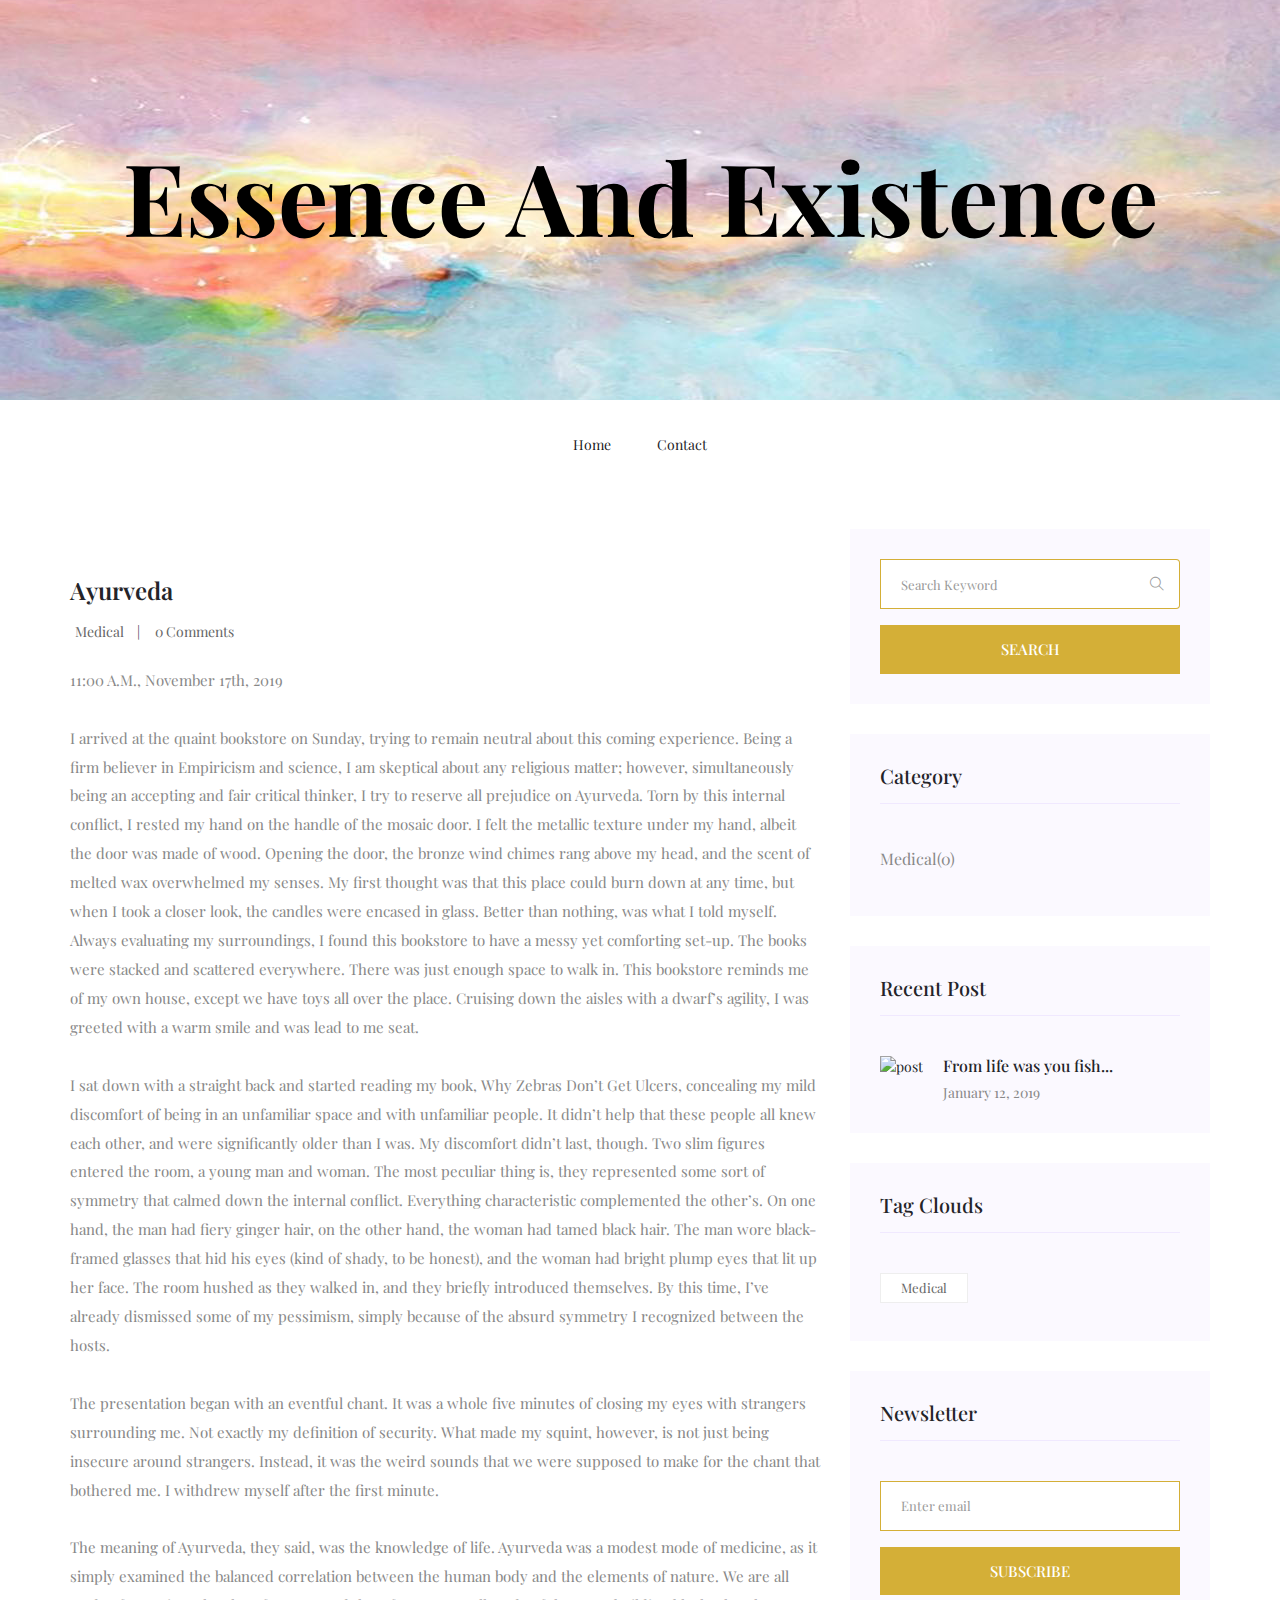
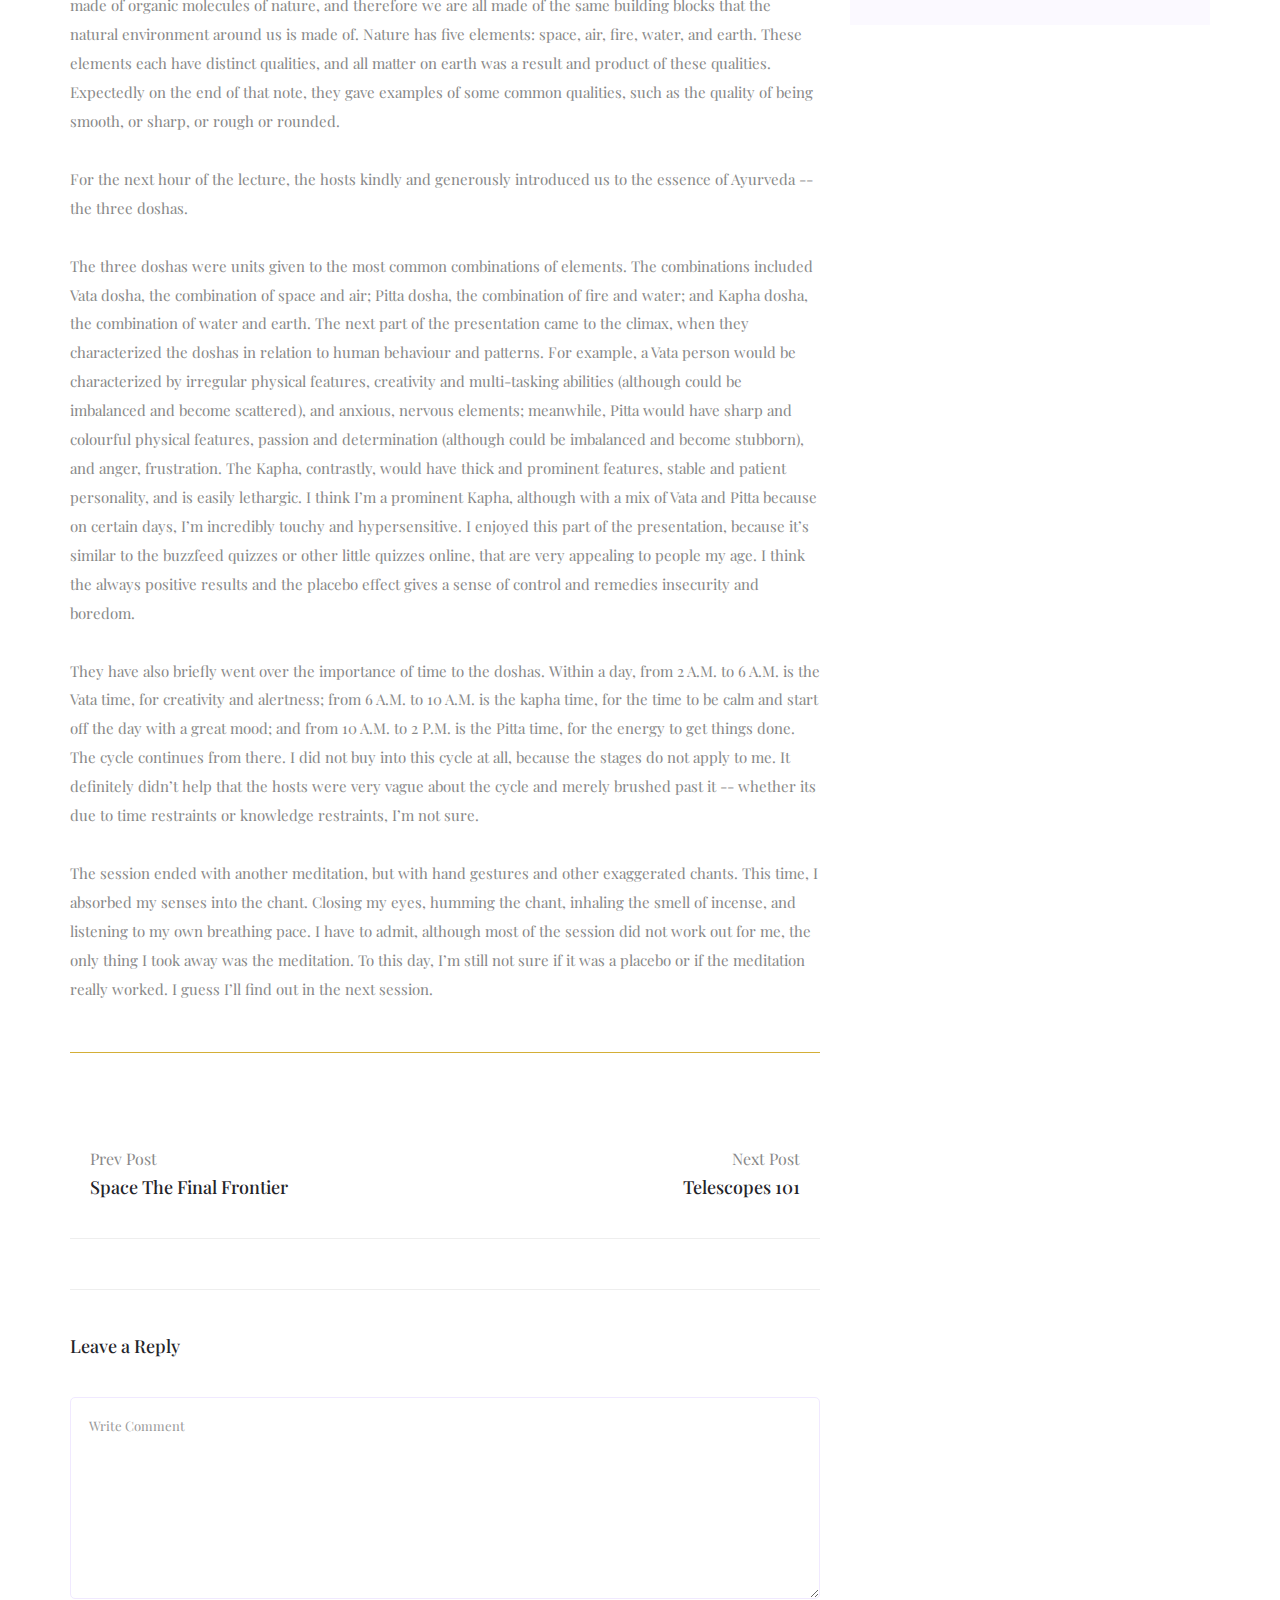
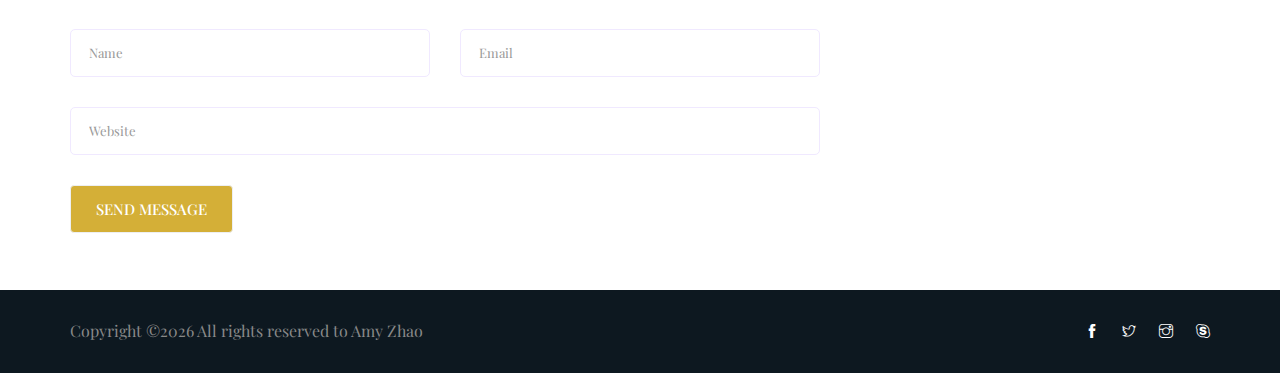
==== commit 6a92e43b: "Revert "Take 2"" ====
--- a/Ayurveda.html
+++ b/Ayurveda.html
@@ -125,7 +125,62 @@
 
                   </div>
                </div>
-               
+               <div class="navigation-top">
+                  <div class="d-sm-flex justify-content-between text-center">
+
+                     <div class="col-sm-4 text-center my-2 my-sm-0">
+                        <!-- <p class="comment-count"><span class="align-middle"><i class="far fa-comment"></i></span> 0 Comments</p> -->
+                     </div>
+                     <ul class="social-icons">
+                        <li><a href="#"><i class="fab fa-facebook-f"></i></a></li>
+                        <li><a href="#"><i class="fab fa-twitter"></i></a></li>
+                        <li><a href="#"><i class="fab fa-dribbble"></i></a></li>
+                        <li><a href="#"><i class="fab fa-behance"></i></a></li>
+                     </ul>
+                  </div>
+                  <div class="navigation-area">
+                     <div class="row">
+                        <div
+                           class="col-lg-6 col-md-6 col-12 nav-left flex-row d-flex justify-content-start align-items-center">
+                           <div class="thumb">
+                              <a href="#">
+                                 <img class="img-fluid" src="img/post/preview.png" alt="">
+                              </a>
+                           </div>
+                           <div class="arrow">
+                              <a href="#">
+                                 <span class="lnr text-white ti-arrow-left"></span>
+                              </a>
+                           </div>
+                           <div class="detials">
+                              <p>Prev Post</p>
+                              <a href="#">
+                                 <h4>Space The Final Frontier</h4>
+                              </a>
+                           </div>
+                        </div>
+                        <div
+                           class="col-lg-6 col-md-6 col-12 nav-right flex-row d-flex justify-content-end align-items-center">
+                           <div class="detials">
+                              <p>Next Post</p>
+                              <a href="#">
+                                 <h4>Telescopes 101</h4>
+                              </a>
+                           </div>
+                           <div class="arrow">
+                              <a href="#">
+                                 <span class="lnr text-white ti-arrow-right"></span>
+                              </a>
+                           </div>
+                           <div class="thumb">
+                              <a href="#">
+                                 <img class="img-fluid" src="img/post/next.png" alt="">
+                              </a>
+                           </div>
+                        </div>
+                     </div>
+                  </div>
+               </div>
 
 
                <div class="comment-form">
@@ -191,12 +246,12 @@
                   <aside class="single_sidebar_widget popular_post_widget">
                      <h3 class="widget_title">Recent Post</h3>
                      <div class="media post_item">
-
+                        <img src="img/post/post_1.png" alt="post">
                         <div class="media-body">
                            <a href="single-blog.html">
-                              <h3>Ayurveda</h3>
+                              <h3>From life was you fish...</h3>
                            </a>
-                           <p>November 17th, 2019</p>
+                           <p>January 12, 2019</p>
                         </div>
                      </div>
 
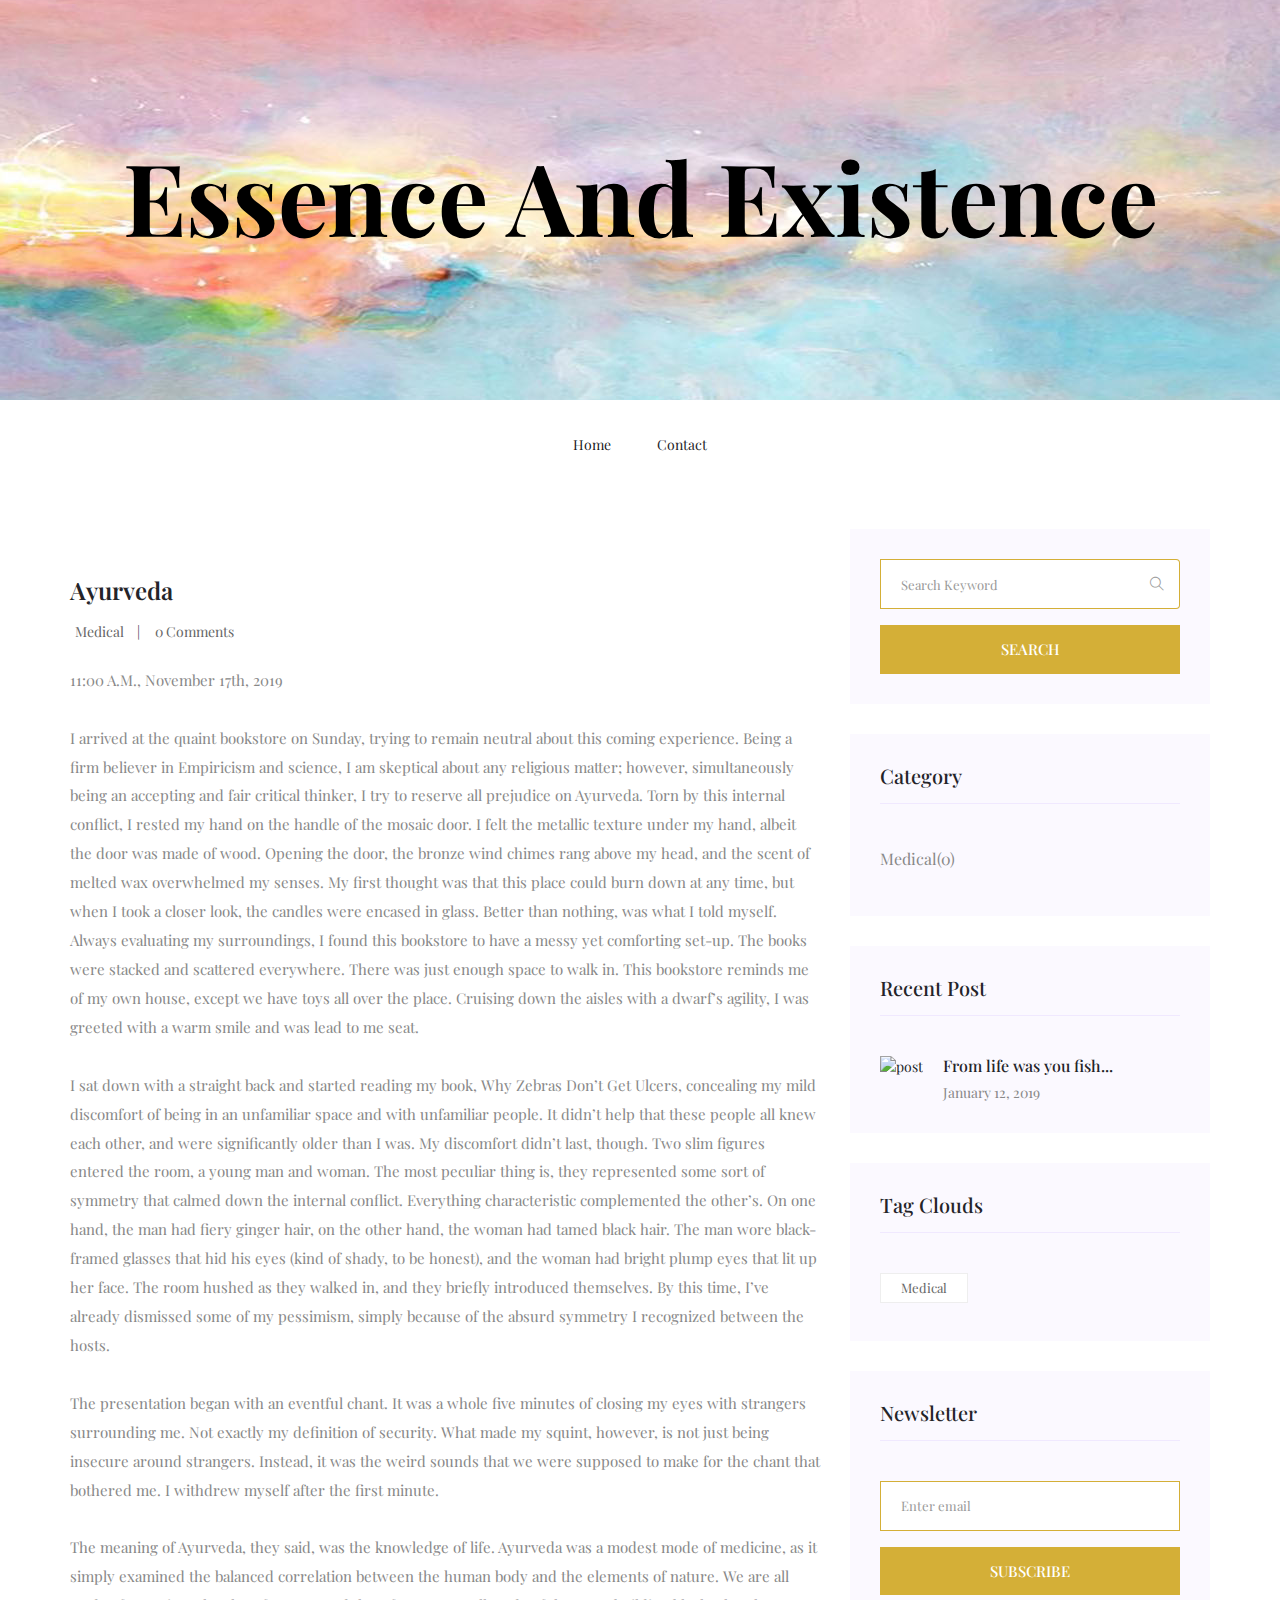
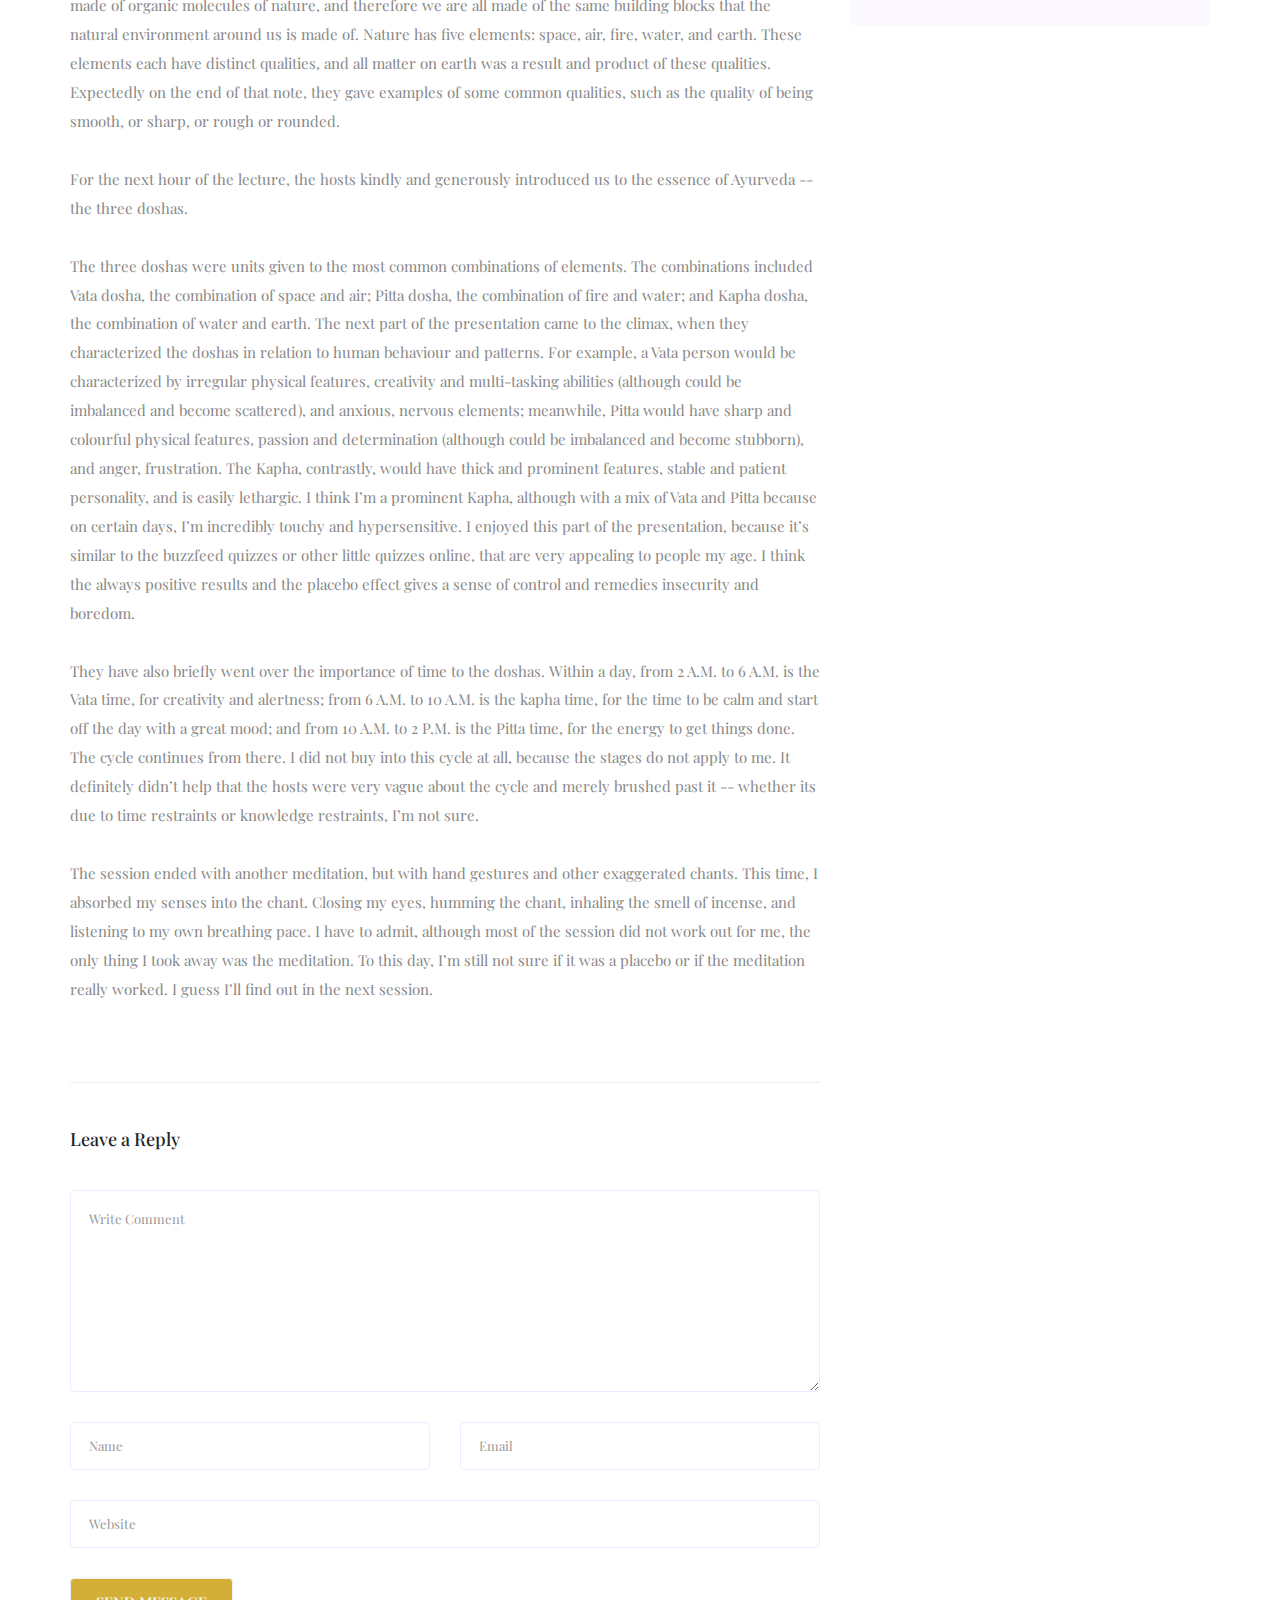
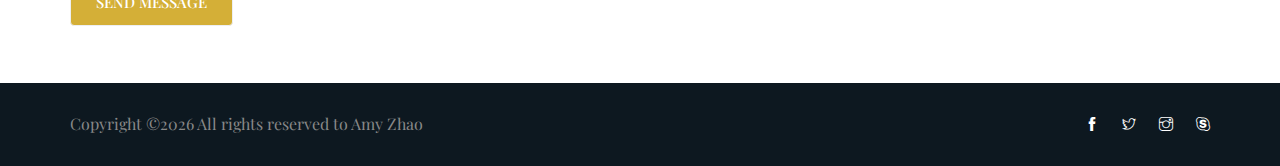
==== commit f133bcdf: "Update Ayurveda.html" ====
--- a/Ayurveda.html
+++ b/Ayurveda.html
@@ -125,62 +125,7 @@
 
                   </div>
                </div>
-               <div class="navigation-top">
-                  <div class="d-sm-flex justify-content-between text-center">
-
-                     <div class="col-sm-4 text-center my-2 my-sm-0">
-                        <!-- <p class="comment-count"><span class="align-middle"><i class="far fa-comment"></i></span> 0 Comments</p> -->
-                     </div>
-                     <ul class="social-icons">
-                        <li><a href="#"><i class="fab fa-facebook-f"></i></a></li>
-                        <li><a href="#"><i class="fab fa-twitter"></i></a></li>
-                        <li><a href="#"><i class="fab fa-dribbble"></i></a></li>
-                        <li><a href="#"><i class="fab fa-behance"></i></a></li>
-                     </ul>
-                  </div>
-                  <div class="navigation-area">
-                     <div class="row">
-                        <div
-                           class="col-lg-6 col-md-6 col-12 nav-left flex-row d-flex justify-content-start align-items-center">
-                           <div class="thumb">
-                              <a href="#">
-                                 <img class="img-fluid" src="img/post/preview.png" alt="">
-                              </a>
-                           </div>
-                           <div class="arrow">
-                              <a href="#">
-                                 <span class="lnr text-white ti-arrow-left"></span>
-                              </a>
-                           </div>
-                           <div class="detials">
-                              <p>Prev Post</p>
-                              <a href="#">
-                                 <h4>Space The Final Frontier</h4>
-                              </a>
-                           </div>
-                        </div>
-                        <div
-                           class="col-lg-6 col-md-6 col-12 nav-right flex-row d-flex justify-content-end align-items-center">
-                           <div class="detials">
-                              <p>Next Post</p>
-                              <a href="#">
-                                 <h4>Telescopes 101</h4>
-                              </a>
-                           </div>
-                           <div class="arrow">
-                              <a href="#">
-                                 <span class="lnr text-white ti-arrow-right"></span>
-                              </a>
-                           </div>
-                           <div class="thumb">
-                              <a href="#">
-                                 <img class="img-fluid" src="img/post/next.png" alt="">
-                              </a>
-                           </div>
-                        </div>
-                     </div>
-                  </div>
-               </div>
+               
 
 
                <div class="comment-form">
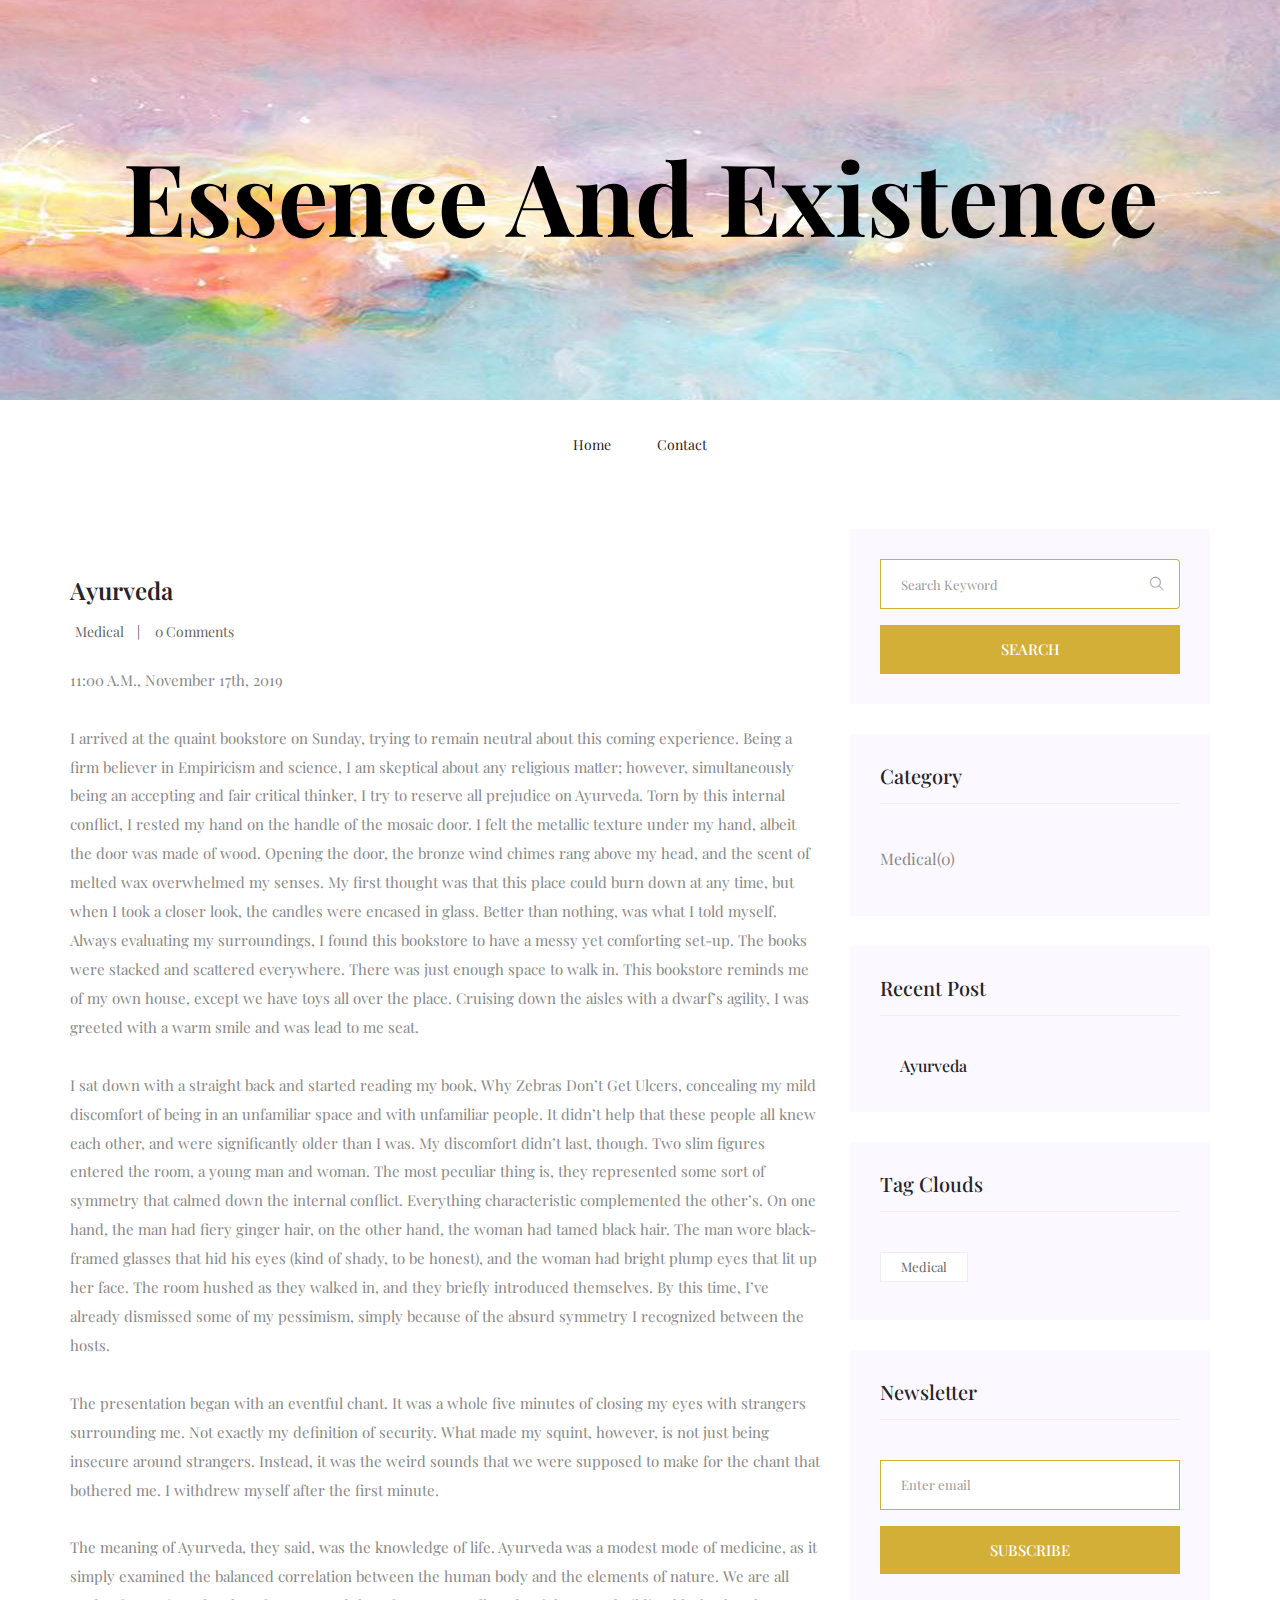
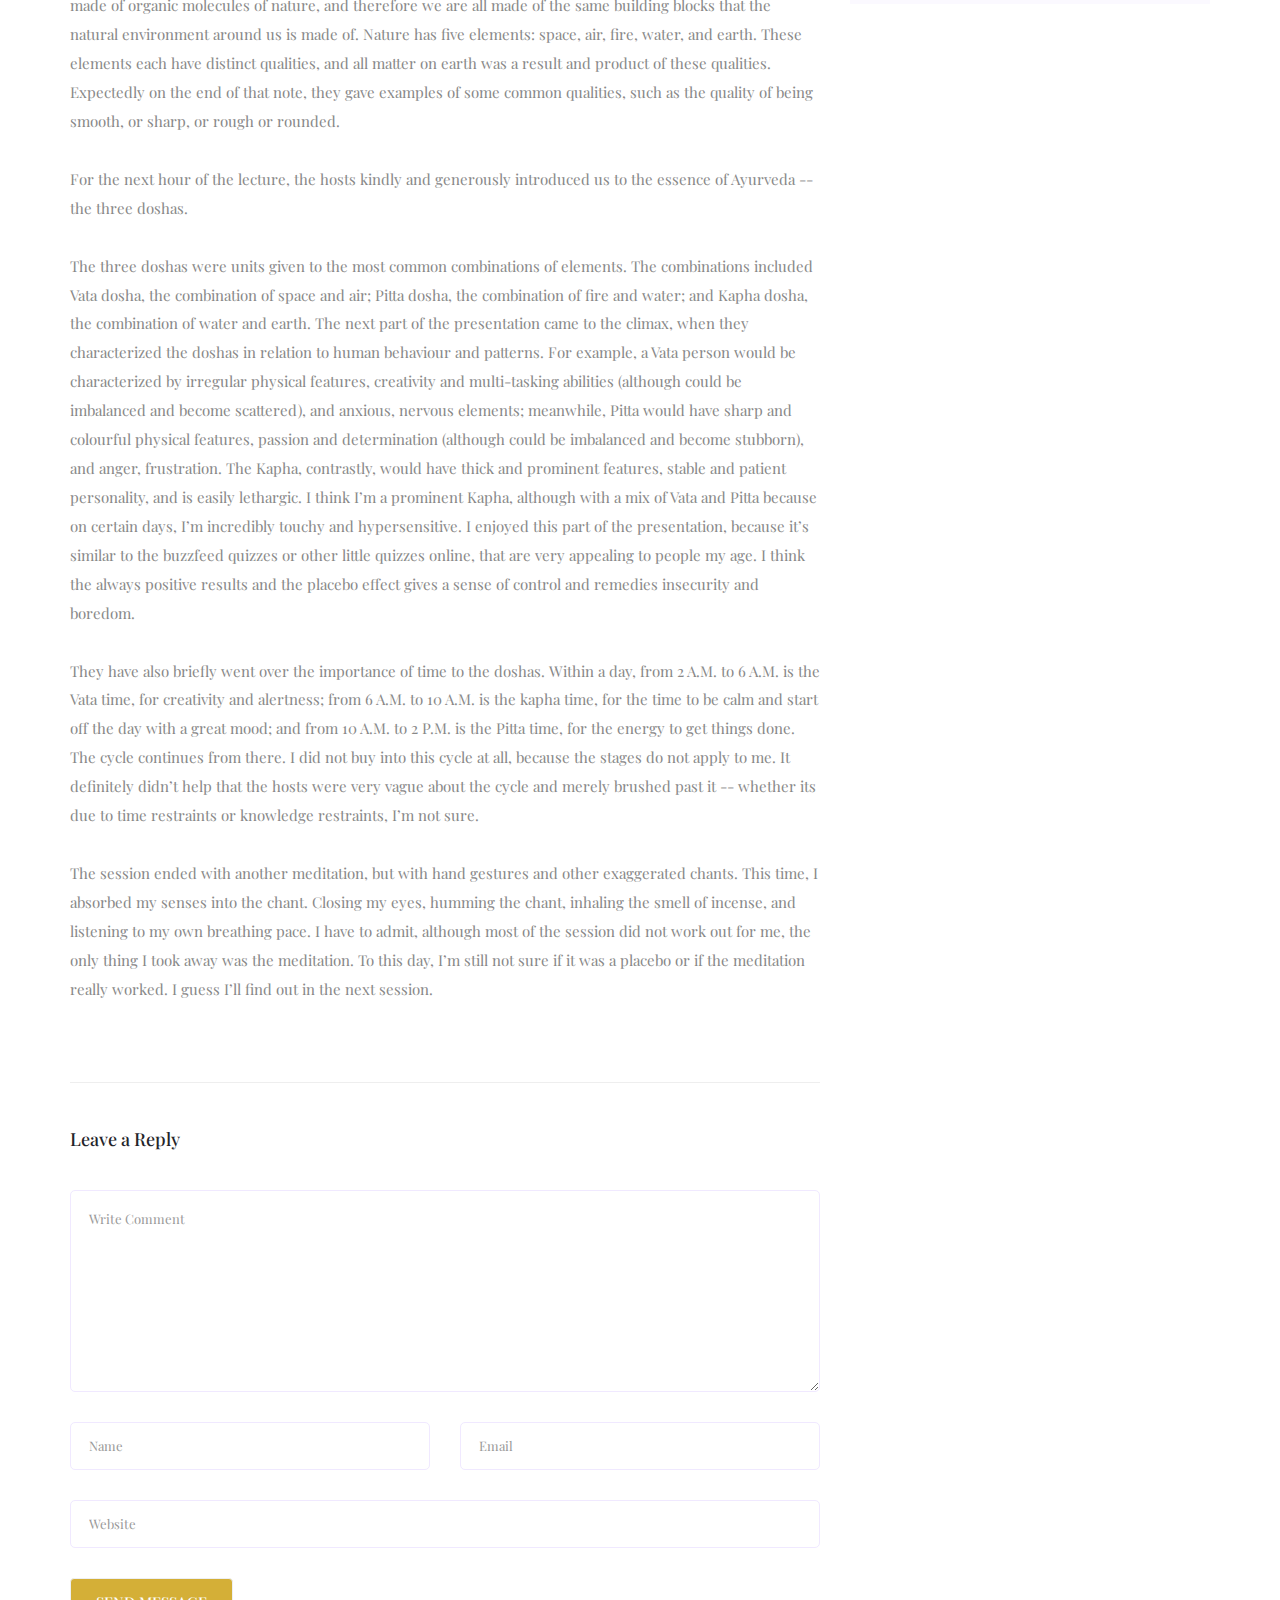
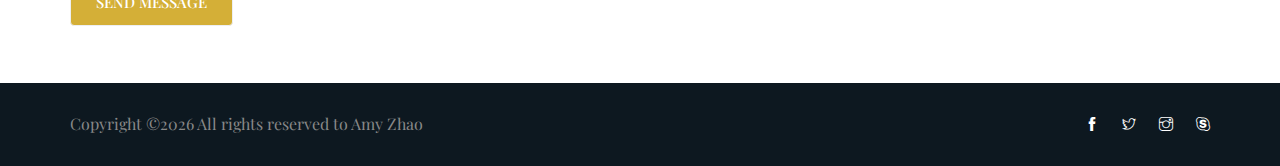
==== commit b3483181: "Quick Fix" ====
--- a/Ayurveda.html
+++ b/Ayurveda.html
@@ -125,7 +125,7 @@
 
                   </div>
                </div>
-               
+
 
 
                <div class="comment-form">
@@ -191,12 +191,12 @@
                   <aside class="single_sidebar_widget popular_post_widget">
                      <h3 class="widget_title">Recent Post</h3>
                      <div class="media post_item">
-                        <img src="img/post/post_1.png" alt="post">
+                      
                         <div class="media-body">
-                           <a href="single-blog.html">
-                              <h3>From life was you fish...</h3>
+                           <a href="Ayurveda.html">
+                              <h3>Ayurveda</h3>
                            </a>
-                           <p>January 12, 2019</p>
+
                         </div>
                      </div>
 
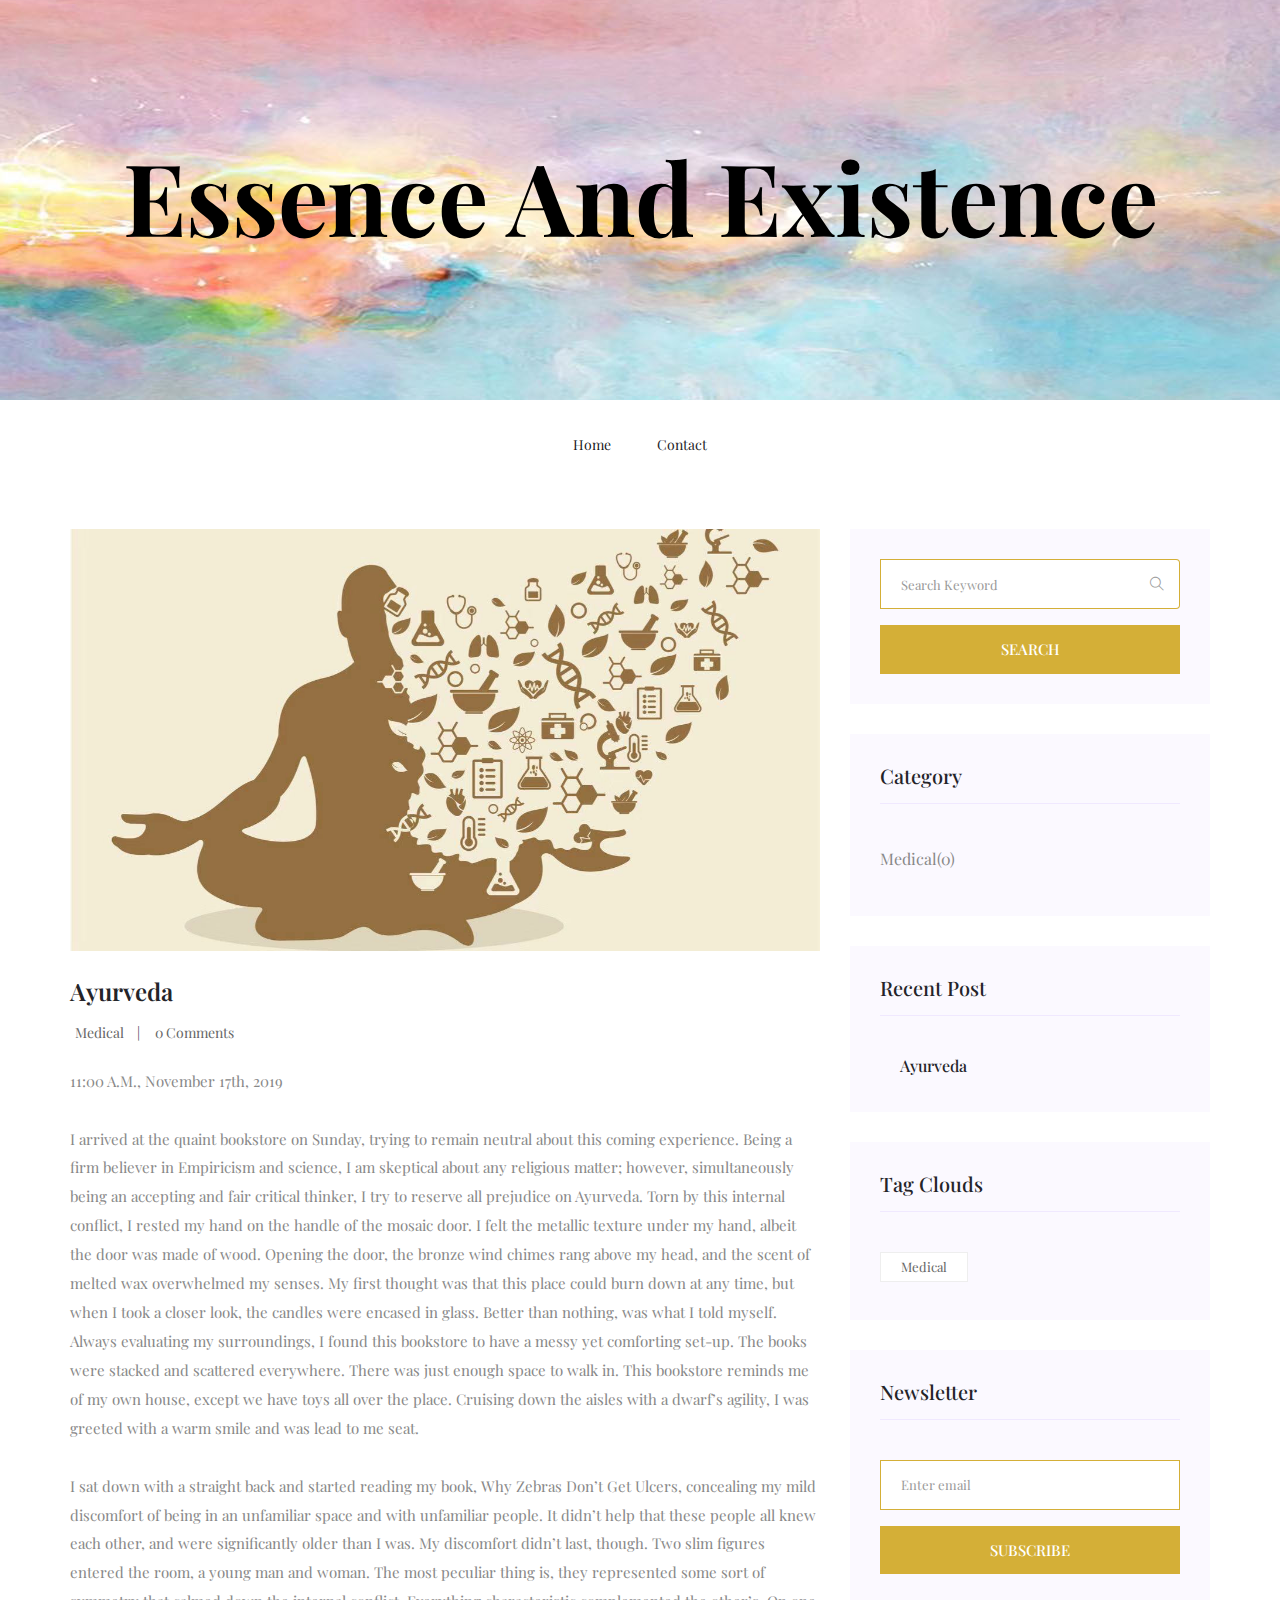
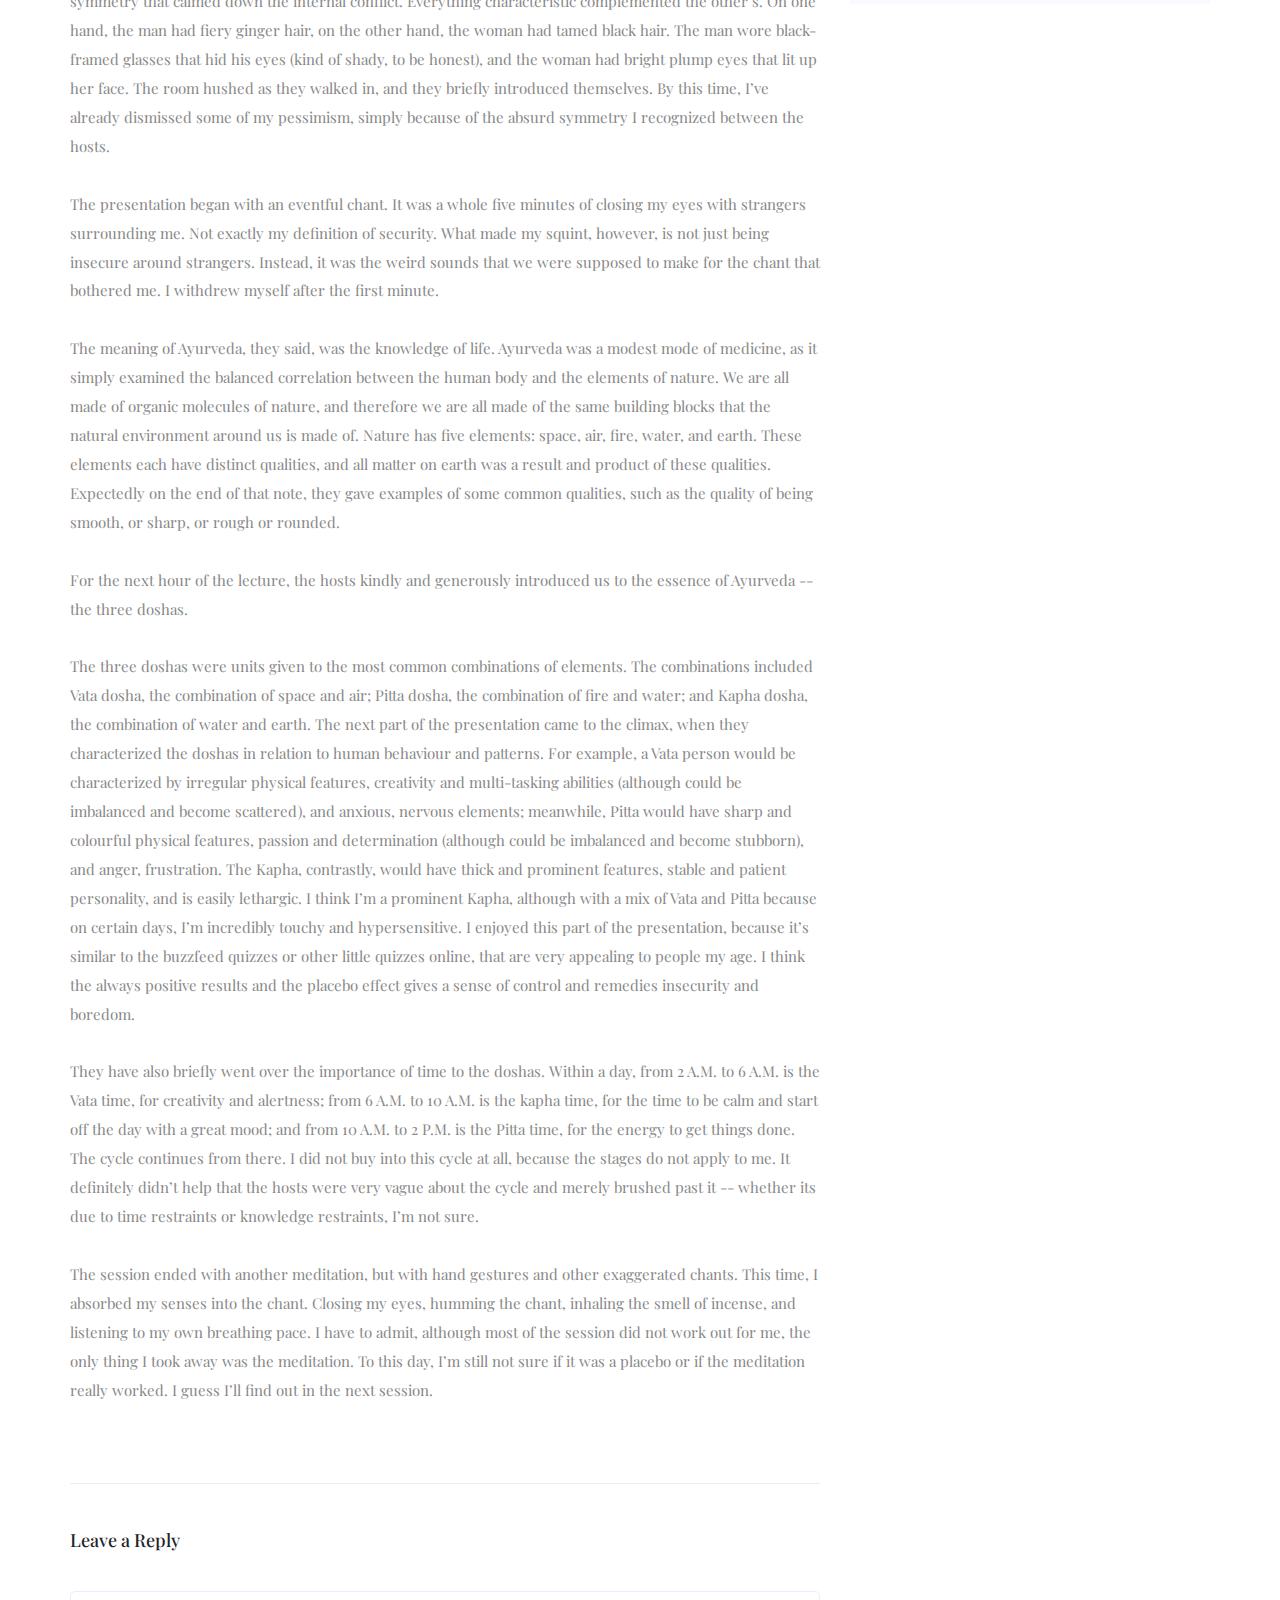
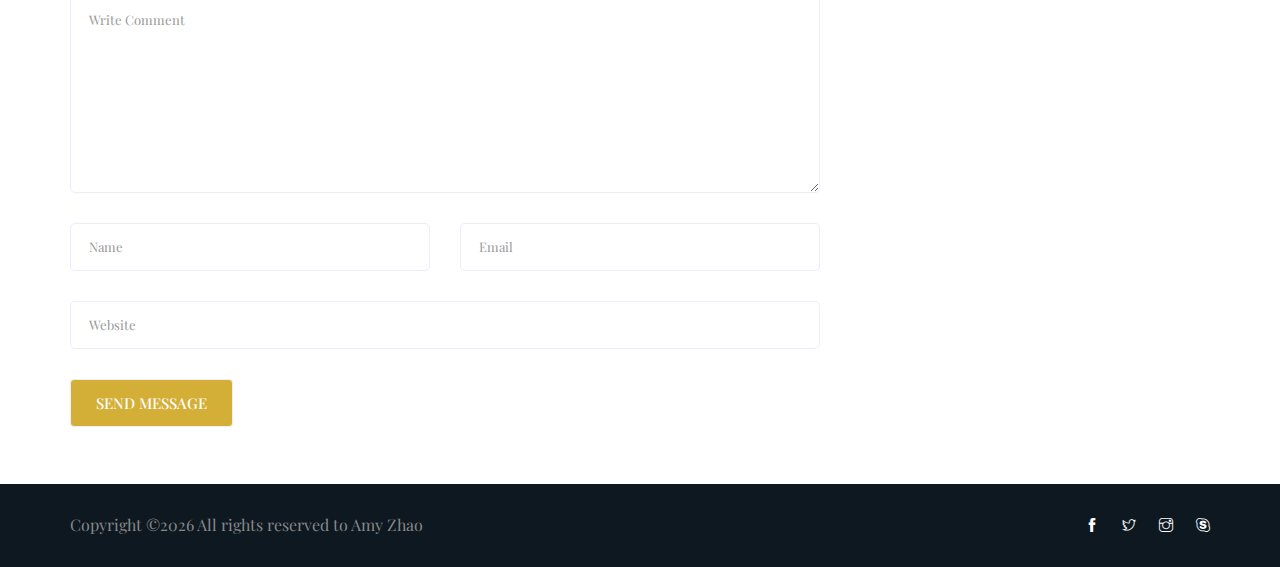
==== commit aa476d29: "blog1 JPG" ====
--- a/Ayurveda.html
+++ b/Ayurveda.html
@@ -5,7 +5,7 @@
     <!-- Required meta tags -->
     <meta charset="utf-8">
     <meta name="viewport" content="width=device-width, initial-scale=1, shrink-to-fit=no">
-    <title>medical</title>
+    <title>Essence and Existence</title>
     <link rel="icon" href="img/favicon.png">
     <!-- Bootstrap CSS -->
     <link rel="stylesheet" href="css/bootstrap.min.css">
@@ -86,7 +86,7 @@
             <div class="col-lg-8 posts-list">
                <div class="single-post">
                   <div class="feature-img">
-                     <img class="img-fluid" src="blog1.jpg" alt="">
+                     <img class="img-fluid" src="blog1.JPG" alt="">
                   </div>
                   <div class="blog_details">
                      <h2>Ayurveda
@@ -191,7 +191,7 @@
                   <aside class="single_sidebar_widget popular_post_widget">
                      <h3 class="widget_title">Recent Post</h3>
                      <div class="media post_item">
-                      
+
                         <div class="media-body">
                            <a href="Ayurveda.html">
                               <h3>Ayurveda</h3>
